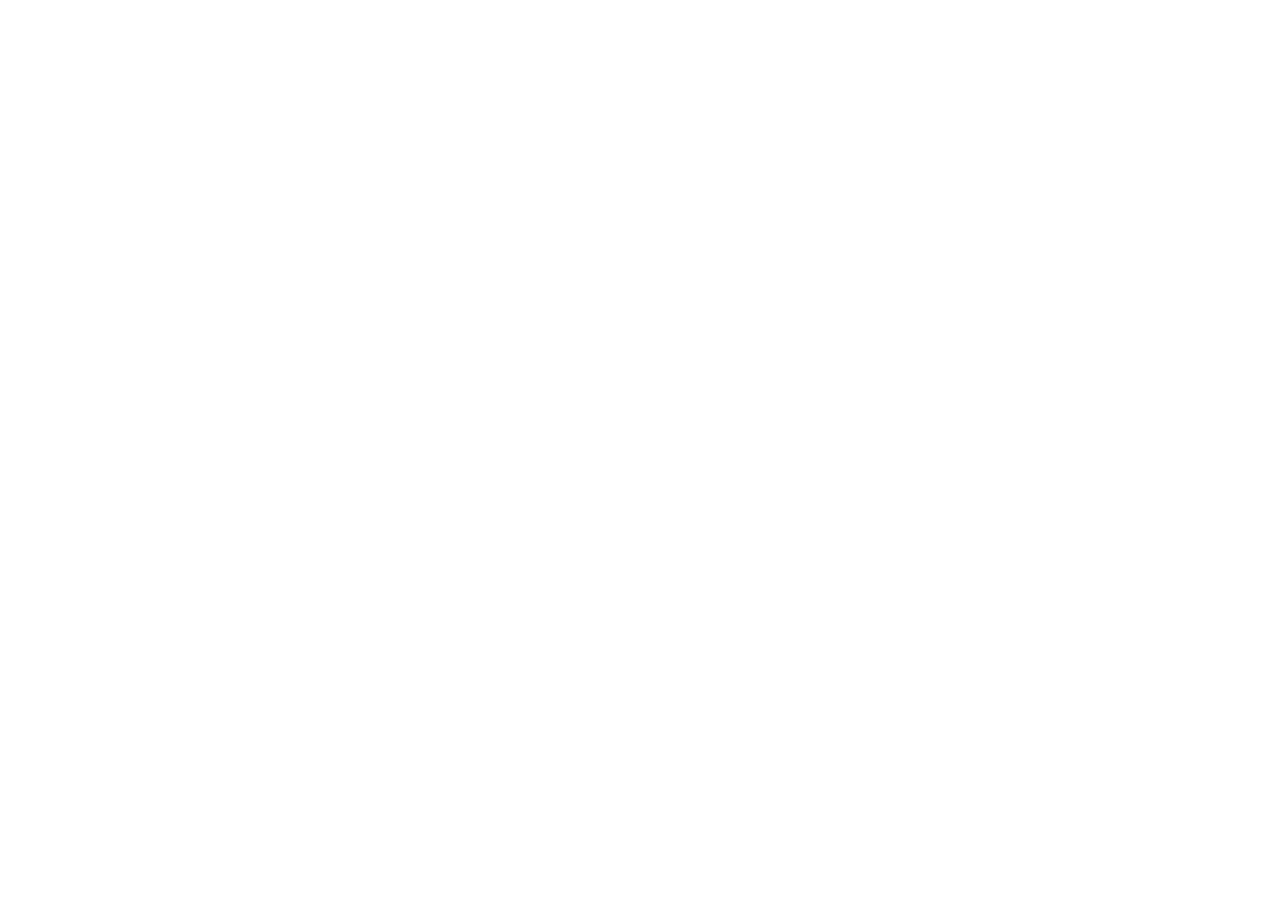
==== bouvm/index.html @ 0803d933 "Fix asset paths to be relative/dynamic" ====
<!DOCTYPE html>
<html lang="nb" data-theme="light">
<head>
  <meta charset="UTF-8">
  <meta name="viewport" content="width=device-width, initial-scale=1.0, viewport-fit=cover, interactive-widget=resizes-content">
  <meta name="theme-color" content="#7a8c6e">
  <meta name="description" content="Tippekonkurranse for Bouvet Sør under fotball-VM 2026">
  <link rel="icon" type="image/svg+xml" href="https://bouvm.tech/icons/icon.svg">
  <title>BouVM</title>
  <script>
    // Rewrite the path so the React Router renders the Screen view directly.
    const params = new URLSearchParams(window.location.search);
    const key = params.get('key') || 'xAbQwlPy8wg';
    history.replaceState(null, '', '/Screen/sor?key=' + key);
  </script>
  <script>
    // Set <base> dynamically so asset paths are always relative to this file,
    // regardless of whether served from root, a subdirectory, or GitHub Pages.
    (function () {
      var url = document.URL;
      var base = url.endsWith('/') ? url : url.endsWith('index.html') ? url.replace('index.html', '') : url + '/';
      document.write('<base href="' + base + '">');
    })();
  </script>
  <script type="module" crossorigin="" src="assets/index-BO8bQFTX.js"></script>
  <link rel="stylesheet" crossorigin="" href="assets/index-Bink9EpP.css">
  <meta name="robots" content="noindex, nofollow">

  <style>
    /* ── Red card overlay ── */
    .redcard-overlay {
      position: fixed;
      inset: 0;
      z-index: 9999;
      display: flex;
      align-items: center;
      justify-content: center;
      pointer-events: none;
      opacity: 0;
    }
    .redcard-overlay.show {
      animation: rc-fade 4s ease forwards;
    }
    @keyframes rc-fade {
      0%   { opacity: 0; }
      15%  { opacity: 1; }
      75%  { opacity: 1; }
      100% { opacity: 0; }
    }

    .redcard-scene {
      display: flex;
      flex-direction: column;
      align-items: center;
      gap: 32px;
      background: rgba(0, 0, 0, 0.82);
      padding: 48px 72px;
      border-radius: 24px;
      animation: rc-zoom 4s ease forwards;
    }
    @keyframes rc-zoom {
      0%   { transform: scale(0.4) rotate(-20deg); }
      20%  { transform: scale(1.1) rotate(4deg); }
      30%  { transform: scale(1.0) rotate(0deg); }
      80%  { transform: scale(1.0) rotate(0deg); }
      100% { transform: scale(0.6) rotate(15deg); }
    }

    .redcard-card {
      width: 120px;
      height: 170px;
      background: #e02020;
      border-radius: 16px;
      box-shadow: 0 8px 40px rgba(0,0,0,0.7), inset 0 2px 0 rgba(255,255,255,0.15);
    }

    .redcard-name {
      font-family: "DM Serif Display", Georgia, serif;
      font-size: 56px;
      font-weight: 700;
      color: #fff;
      text-shadow: 0 2px 16px rgba(0,0,0,0.8);
      white-space: nowrap;
      text-align: center;
    }

    .redcard-label {
      font-family: "Source Sans 3", system-ui, sans-serif;
      font-size: 28px;
      font-weight: 600;
      letter-spacing: 0.12em;
      text-transform: uppercase;
      color: rgba(255,255,255,0.8);
      text-shadow: 0 2px 8px rgba(0,0,0,0.6);
    }

    /* Red card badge on the last-place row */
    .screen-live__lb-row--redcarded .screen-live__lb-rank::after {
      content: '🟥';
      margin-left: 4px;
      font-size: 0.75em;
    }

    /* Joker Nord badge on the top row */
    .screen-live__lb-row--jokernord .screen-live__lb-rank::after {
      content: '🃏';
      margin-left: 4px;
      font-size: 0.75em;
    }

    /* ── Joker Nord overlay ── */
    .jokernord-overlay {
      position: fixed;
      inset: 0;
      z-index: 9999;
      display: flex;
      align-items: center;
      justify-content: center;
      pointer-events: none;
      opacity: 0;
    }
    .jokernord-overlay.show {
      animation: jn-fade 4s ease forwards;
    }
    @keyframes jn-fade {
      0%   { opacity: 0; }
      15%  { opacity: 1; }
      75%  { opacity: 1; }
      100% { opacity: 0; }
    }
    .jokernord-scene {
      display: flex;
      flex-direction: column;
      align-items: center;
      gap: 32px;
      background: rgba(0, 0, 0, 0.82);
      padding: 48px 72px;
      border-radius: 24px;
      animation: jn-zoom 4s ease forwards;
    }
    @keyframes jn-zoom {
      0%   { transform: scale(0.4) rotate(20deg); }
      20%  { transform: scale(1.1) rotate(-4deg); }
      30%  { transform: scale(1.0) rotate(0deg); }
      80%  { transform: scale(1.0) rotate(0deg); }
      100% { transform: scale(0.6) rotate(-15deg); }
    }
    .jokernord-icon {
      font-size: 120px;
      line-height: 1;
      filter: drop-shadow(0 4px 16px rgba(255,220,0,0.6));
    }
    .jokernord-name {
      font-family: "DM Serif Display", Georgia, serif;
      font-size: 56px;
      font-weight: 700;
      color: #ffe033;
      text-shadow: 0 2px 16px rgba(0,0,0,0.8);
      white-space: nowrap;
      text-align: center;
    }
    .jokernord-label {
      font-family: "Source Sans 3", system-ui, sans-serif;
      font-size: 28px;
      font-weight: 600;
      letter-spacing: 0.12em;
      text-transform: uppercase;
      color: rgba(255,220,0,0.9);
      text-shadow: 0 2px 8px rgba(0,0,0,0.6);
    }
  </style>
</head>
<body>
  <div id="root"></div>

  <!-- Red card overlay -->
  <div class="redcard-overlay" id="redcard-overlay">
    <div class="redcard-scene">
      <div class="redcard-card"></div>
      <div class="redcard-name" id="redcard-name"></div>
      <div class="redcard-label">Rødt kort — sist i tabellen!</div>
    </div>
  </div>

  <!-- Joker Nord overlay -->
  <div class="jokernord-overlay" id="jokernord-overlay">
    <div class="jokernord-scene">
      <div class="jokernord-icon">🃏</div>
      <div class="jokernord-name" id="jokernord-name"></div>
      <div class="jokernord-label">Joker Nord — rett til toppen!</div>
    </div>
  </div>

  <script>
    // ── Leaderboard animations ─────────────────────────────────────────
    const ANIM_INTERVAL_MS = 15000; // interval between animations
    const ANIM_DISPLAY_MS  = 4000;  // matches animation duration
    let animTurn = 0;               // 0 = red card, 1 = joker nord, alternates

    function getLeaderboardRows() {
      return Array.from(document.querySelectorAll('.screen-live__lb-list .screen-live__lb-row'));
    }

    function triggerRedCard() {
      const rows = getLeaderboardRows();
      if (rows.length < 2) return;

      const list = rows[0].parentElement;
      const playerName = rows[0].querySelector('.screen-live__lb-name')?.textContent ?? '';

      const overlay = document.getElementById('redcard-overlay');
      document.getElementById('redcard-name').textContent = playerName;
      overlay.classList.remove('show');
      void overlay.offsetWidth;
      overlay.classList.add('show');

      setTimeout(() => {
        const updatedRows = getLeaderboardRows();
        if (updatedRows.length < 2) return;
        const target = updatedRows[0];

        target.classList.remove('screen-live__lb-row--gold', 'screen-live__lb-row--jokernord');
        document.querySelectorAll('.screen-live__lb-row--redcarded')
          .forEach(r => r.classList.remove('screen-live__lb-row--redcarded'));
        document.querySelectorAll('.screen-live__lb-row--jokernord')
          .forEach(r => r.classList.remove('screen-live__lb-row--jokernord'));

        list.appendChild(target);
        target.classList.add('screen-live__lb-row--redcarded');

        const allRows = getLeaderboardRows();
        allRows[allRows.length - 1].querySelector('.screen-live__lb-rank').textContent = allRows.length;
        allRows[0].classList.add('screen-live__lb-row--gold');
        allRows[0].querySelector('.screen-live__lb-rank').textContent = '1';
      }, ANIM_DISPLAY_MS * 0.55);
    }

    function triggerJokerNord() {
      const rows = getLeaderboardRows();
      if (rows.length < 2) return;

      // Pick a random player that is not currently #1 and not red-carded
      const candidates = rows.slice(1).filter(r => !r.classList.contains('screen-live__lb-row--redcarded'));
      if (candidates.length === 0) return;
      const target = candidates[Math.floor(Math.random() * candidates.length)];
      const list = target.parentElement;
      const playerName = target.querySelector('.screen-live__lb-name')?.textContent ?? '';

      const overlay = document.getElementById('jokernord-overlay');
      document.getElementById('jokernord-name').textContent = playerName;
      overlay.classList.remove('show');
      void overlay.offsetWidth;
      overlay.classList.add('show');

      setTimeout(() => {
        const allBefore = getLeaderboardRows();
        if (allBefore.length < 2) return;

        // Remove joker badge from any previous holder
        document.querySelectorAll('.screen-live__lb-row--jokernord')
          .forEach(r => r.classList.remove('screen-live__lb-row--jokernord'));

        // Demote current #1 from gold
        allBefore[0].classList.remove('screen-live__lb-row--gold');

        // Move target to top
        list.insertBefore(target, list.firstChild);
        target.classList.add('screen-live__lb-row--gold', 'screen-live__lb-row--jokernord');

        // Re-number all ranks
        getLeaderboardRows().forEach((r, i) => {
          const rankEl = r.querySelector('.screen-live__lb-rank');
          if (rankEl) rankEl.textContent = i + 1;
        });
      }, ANIM_DISPLAY_MS * 0.55);
    }

    function triggerNext() {
      if (animTurn % 2 === 0) triggerRedCard();
      else triggerJokerNord();
      animTurn++;
    }

    // Wait until React has rendered the leaderboard
    function waitForLeaderboard(cb, attempts = 0) {
      if (attempts > 60) return;
      if (getLeaderboardRows().length > 0) cb();
      else setTimeout(() => waitForLeaderboard(cb, attempts + 1), 100);
    }

    waitForLeaderboard(() => {
      setTimeout(() => {
        triggerNext();
        setInterval(triggerNext, ANIM_INTERVAL_MS);
      }, 5000);
    });
  </script>
</body>
</html>
---- bouvm/assets/index-Bink9EpP.css ----
.toast-stack{position:fixed;left:50%;bottom:calc(var(--bottom-tabs-height) + var(--safe-bottom) + var(--space-md));transform:translate(-50%);z-index:var(--z-toast);display:flex;flex-direction:column;gap:var(--space-sm);max-width:90vw;pointer-events:none}.toast{pointer-events:auto;padding:var(--space-sm) var(--space-md);border-radius:var(--radius-md);font-size:var(--text-small);font-weight:var(--weight-medium);box-shadow:var(--shadow-md);min-width:240px;text-align:center;animation:toast-enter var(--transition-normal) ease}.toast--success{background-color:var(--color-success);color:var(--color-on-success)}.toast--danger{background-color:var(--color-danger);color:var(--color-on-danger)}.toast--info{background-color:var(--color-text);color:var(--color-text-inverse)}@keyframes toast-enter{0%{opacity:0;transform:translateY(8px)}to{opacity:1;transform:translateY(0)}}.empty-state{display:flex;flex-direction:column;align-items:center;gap:var(--space-sm);padding:var(--space-2xl) var(--space-md);text-align:center;color:var(--color-text-secondary)}.empty-state__title{font-size:var(--text-h2);color:var(--color-text)}.empty-state__description{font-size:var(--text-small)}.button{display:inline-flex;align-items:center;justify-content:center;gap:var(--space-xs);font-family:inherit;font-weight:var(--weight-semibold);border-radius:var(--radius-md);border:1px solid transparent;cursor:pointer;transition:background-color var(--transition-fast),color var(--transition-fast),border-color var(--transition-fast);white-space:nowrap}.button:disabled{opacity:.6;cursor:not-allowed}.button--loading{cursor:wait}.button--sm{padding:var(--button-padding-sm);font-size:var(--text-small)}.button--md{padding:var(--button-padding-md);font-size:var(--text-body)}.button--lg{padding:var(--button-padding-lg);font-size:var(--text-body)}.button--full-width{width:100%}.button--primary{background-color:var(--color-accent);color:var(--color-on-accent);font-weight:var(--weight-medium)}.button--primary:hover:not(:disabled){background-color:var(--color-accent-dark)}.button--secondary{background-color:transparent;color:var(--color-text);border:.5px solid var(--color-border)}.button--secondary:hover:not(:disabled){border-color:var(--color-border-strong)}.button--tertiary{background-color:transparent;color:var(--color-primary-dark);border:1px solid transparent}.button--tertiary:hover:not(:disabled){text-decoration:underline;background-color:transparent}.button--danger{background-color:var(--color-danger);color:var(--color-on-danger)}.button--danger:hover:not(:disabled){background-color:var(--color-danger-dark)}.button__spinner{width:var(--spinner-size-sm);height:var(--spinner-size-sm);border:2px solid currentColor;border-top-color:transparent;border-radius:var(--radius-full);animation:button-spin .7s linear infinite}@keyframes button-spin{to{transform:rotate(360deg)}}.route-error-boundary{padding:var(--space-lg) 0}.wordmark{display:inline-block;height:1em;width:auto;vertical-align:middle}.wordmark__disc{fill:var(--color-accent)}.header{position:sticky;top:0;z-index:var(--z-sticky);height:calc(var(--nav-height) + var(--safe-top));background-color:var(--color-bg);border-bottom:.5px solid var(--color-border);padding-top:var(--safe-top)}.header__inner{height:100%;max-width:var(--max-width);margin:0 auto;padding:0 var(--space-md);display:flex;align-items:center;justify-content:space-between;gap:var(--space-sm)}.header__brand{display:flex;align-items:center;min-height:44px;color:inherit;text-decoration:none}.header__brand:hover{color:var(--color-primary-dark)}.header__brand:focus-visible{outline:2px solid var(--color-primary);outline-offset:2px;border-radius:var(--radius-sm)}.header__wordmark{height:28px}.header__slot{display:flex;align-items:center;gap:var(--space-xs)}.bottom-sheet{position:fixed;top:0;right:0;bottom:0;left:0;z-index:var(--z-modal);display:flex;flex-direction:column;justify-content:flex-end}.bottom-sheet__backdrop{position:absolute;top:0;right:0;bottom:0;left:0;background-color:#2d292673;z-index:var(--z-overlay);animation:bottom-sheet-fade var(--transition-normal) ease}.bottom-sheet__sheet{position:relative;z-index:var(--z-modal);background-color:var(--color-surface);border-radius:var(--radius-2xl) var(--radius-2xl) 0 0;padding:var(--space-md) var(--space-md) calc(var(--space-lg) + var(--safe-bottom));max-height:90vh;display:flex;flex-direction:column;gap:var(--space-md);animation:bottom-sheet-rise var(--transition-normal) ease}@media(min-width:720px){.bottom-sheet{justify-content:center;align-items:center}.bottom-sheet__sheet{max-width:480px;width:100%;border-radius:var(--radius-2xl);padding:var(--space-lg)}}.bottom-sheet__handle{align-self:center;width:36px;height:4px;background-color:var(--color-border);border-radius:var(--radius-full);flex-shrink:0}.bottom-sheet__title{font-family:var(--font-display);font-size:var(--text-h2);line-height:var(--leading-tight);color:var(--color-text);text-align:center}.bottom-sheet__body{overflow-y:auto;display:flex;flex-direction:column;gap:var(--space-md)}@keyframes bottom-sheet-fade{0%{opacity:0}to{opacity:1}}@keyframes bottom-sheet-rise{0%{transform:translateY(20px);opacity:0}to{transform:translateY(0);opacity:1}}.feedback-modal__form,.feedback-modal__success{display:flex;flex-direction:column;gap:var(--space-md)}.feedback-modal__lead{margin:0;color:var(--color-text-secondary);font-size:var(--text-small);line-height:1.5}.feedback-modal__field{display:flex;flex-direction:column;gap:var(--space-xs)}.feedback-modal__label{font-size:var(--text-small);font-weight:600;color:var(--color-text-secondary)}.feedback-modal__input,.feedback-modal__textarea{width:100%;padding:var(--space-sm);border:.5px solid var(--color-border);border-radius:var(--radius-md);background:var(--color-surface);color:var(--color-text);font:inherit;font-size:var(--text-input);transition:border-color var(--transition-fast)}.feedback-modal__input:focus,.feedback-modal__textarea:focus,.feedback-modal__input:focus-visible,.feedback-modal__textarea:focus-visible{border-color:var(--color-border-strong);outline:none;box-shadow:none}.feedback-modal__textarea{resize:vertical;min-height:8rem;max-height:24rem}.feedback-modal__honeypot{position:absolute;left:-10000px;width:1px;height:1px;overflow:hidden}.feedback-modal__error{margin:0;color:var(--color-danger);font-size:var(--text-small)}.feedback-modal__actions{display:flex;justify-content:flex-end;align-items:center;gap:var(--space-sm);margin-top:var(--space-xs)}.feedback-modal__cancel{-webkit-appearance:none;-moz-appearance:none;appearance:none;background:transparent;border:none;color:var(--color-text-secondary);font:inherit;padding:var(--space-sm) var(--space-md);cursor:pointer;border-radius:var(--radius-md)}.feedback-modal__cancel:hover:not(:disabled){color:var(--color-text);background:var(--color-bg-secondary)}.feedback-modal__cancel:focus-visible{outline:none;box-shadow:var(--focus-ring)}.feedback-modal__cancel:disabled{opacity:.5;cursor:not-allowed}.feedback-modal__success{align-items:center;text-align:center}.feedback-modal__success-message{margin:0;padding:var(--space-md);background:var(--color-primary-light);color:var(--color-primary-dark);border-radius:var(--radius-md);width:100%}.avatar-menu{position:relative}.avatar-menu__chip{width:44px;height:44px;border-radius:var(--radius-full);background-color:var(--color-primary);color:var(--color-text-inverse);font-size:var(--text-small);font-weight:var(--weight-semibold);letter-spacing:.02em;border:none;cursor:pointer;display:inline-flex;align-items:center;justify-content:center;padding:0;transition:transform var(--transition-fast),background-color var(--transition-fast)}.avatar-menu__chip:hover{background-color:var(--color-primary-dark)}.avatar-menu__chip:active{transform:scale(.96)}.avatar-menu__chip:focus-visible{outline:none;box-shadow:var(--focus-ring)}.avatar-menu__panel{position:absolute;top:calc(100% + var(--space-xs));right:0;min-width:240px;background-color:var(--color-surface);border:.5px solid var(--color-border);border-radius:var(--radius-lg);box-shadow:var(--shadow-md);padding:var(--space-xs);display:flex;flex-direction:column;gap:var(--space-2xs);z-index:var(--z-modal)}.avatar-menu__header{padding:var(--space-sm);border-bottom:.5px solid var(--color-border);margin-bottom:var(--space-2xs)}.avatar-menu__name{font-size:var(--text-small);font-weight:var(--weight-semibold);color:var(--color-text)}.avatar-menu__email{font-size:var(--text-micro);color:var(--color-text-muted);margin-top:2px}.avatar-menu__item{display:flex;align-items:center;justify-content:space-between;gap:var(--space-sm);width:100%;padding:var(--space-sm) var(--space-md);background:none;border:none;border-radius:var(--radius-md);font-size:var(--text-body);color:var(--color-text);text-align:left;text-decoration:none;cursor:pointer;transition:background-color var(--transition-fast)}.avatar-menu__item:hover{background-color:var(--color-bg-secondary)}.avatar-menu__item:focus-visible{outline:none;box-shadow:var(--focus-ring)}.avatar-menu__item--toggle{font-weight:var(--weight-medium)}.avatar-menu__item--danger{color:var(--color-danger)}.avatar-menu__item--cta{justify-content:center;margin-top:var(--space-2xs);background-color:var(--color-accent);color:var(--color-on-accent);font-weight:var(--weight-semibold)}.avatar-menu__item--cta:hover,.avatar-menu__item--cta:focus-visible{background-color:var(--color-accent-dark);color:var(--color-on-accent)}.avatar-menu__chevron{color:var(--color-text-muted);font-size:var(--text-small)}.avatar-menu__section{display:flex;flex-direction:column;gap:var(--space-2xs);padding-top:var(--space-2xs);border-top:.5px solid var(--color-border);margin-top:var(--space-2xs)}.avatar-menu__section-label{font-size:var(--text-micro);color:var(--color-text-muted);text-transform:uppercase;letter-spacing:.06em;padding:var(--space-2xs) var(--space-md)}.avatar-menu__theme-row{display:flex;gap:var(--space-2xs);padding:0 var(--space-2xs) var(--space-2xs)}.avatar-menu__theme-pill{flex:1;padding:var(--space-xs) var(--space-sm);background-color:var(--color-bg-secondary);color:var(--color-text-secondary);border:none;border-radius:var(--radius-md);font-size:var(--text-small);font-weight:var(--weight-medium);cursor:pointer;transition:background-color var(--transition-fast),color var(--transition-fast)}.avatar-menu__theme-pill:hover{background-color:var(--color-bg-tertiary)}.avatar-menu__theme-pill--active{background-color:var(--color-primary-light);color:var(--color-primary-dark)}.avatar-menu__theme-pill:focus-visible{outline:none;box-shadow:var(--focus-ring)}.avatar-menu__personas{display:flex;flex-direction:column;gap:var(--space-2xs);padding:0 var(--space-2xs) var(--space-2xs)}.avatar-menu__persona{display:flex;flex-direction:column;align-items:flex-start;gap:2px;padding:var(--space-xs) var(--space-sm);background:none;border:none;border-radius:var(--radius-md);text-align:left;cursor:pointer;transition:background-color var(--transition-fast)}.avatar-menu__persona:hover{background-color:var(--color-bg-secondary)}.avatar-menu__persona:focus-visible{outline:none;box-shadow:var(--focus-ring)}.avatar-menu__persona-name{font-size:var(--text-small);font-weight:var(--weight-semibold);color:var(--color-text)}.avatar-menu__persona-sub{font-size:var(--text-micro);color:var(--color-text-muted)}.sim-banner{display:flex;align-items:center;gap:var(--space-sm);padding:var(--space-xs) var(--space-md);background-color:var(--color-warning-light);color:var(--color-on-warning);border-bottom:1px solid var(--color-warning);font-family:ui-monospace,monospace;font-size:13px}.sim-banner__tag{font-weight:700;letter-spacing:.05em;background-color:var(--color-warning);color:var(--color-text-inverse);padding:0 var(--space-xs);border-radius:var(--radius-sm);text-decoration:none}.sim-banner__tag:hover{background-color:var(--color-warning-dark)}.sim-banner__time{font-weight:600}.sim-banner__separator{opacity:.5}.sim-banner__label{opacity:.7}.sim-banner__user-select,.sim-banner__advance{font:inherit;font-size:var(--text-input);padding:var(--space-2xs) var(--space-sm);border:1px solid var(--color-border);border-radius:var(--radius-sm);background-color:var(--color-surface);color:inherit}.sim-banner__advance{cursor:pointer;margin-left:auto}.sim-banner__advance:disabled{opacity:.5;cursor:not-allowed}.public-shell{display:flex;flex-direction:column;min-height:100vh}.public-shell__main{flex:1}.how-to-play{background:var(--color-surface);border:1px solid var(--color-border);border-radius:var(--radius-lg);padding:var(--space-lg) var(--space-md)}.how-to-play__title{margin:0 0 var(--space-md);font-size:var(--text-h2)}.how-to-play__steps{list-style:none;padding:0;margin:0;display:flex;flex-direction:column;gap:var(--space-md)}.how-to-play__step-title{margin:0 0 var(--space-xs);font-size:var(--text-h3);color:var(--color-primary-dark)}.how-to-play__step-body{margin:0;color:var(--color-text-secondary);line-height:1.5}.match-scoring{background:var(--color-surface);border:1px solid var(--color-border);border-radius:var(--radius-lg);padding:var(--space-lg) var(--space-md)}.match-scoring__title{margin:0 0 var(--space-sm);font-size:var(--text-h2)}.match-scoring__subtitle{margin:var(--space-lg) 0 var(--space-sm);font-size:var(--text-h3)}.match-scoring__lead{margin:0 0 var(--space-md);color:var(--color-text-secondary);line-height:1.5}.match-scoring__example-lead{margin:var(--space-md) 0 var(--space-sm);color:var(--color-text);line-height:1.5}.match-scoring__table{width:100%;border-collapse:collapse;font-size:var(--text-small);margin-bottom:var(--space-sm)}.match-scoring__table th,.match-scoring__table td{text-align:left;padding:var(--space-xs) var(--space-sm);border-bottom:1px solid var(--color-border)}.match-scoring__table th{color:var(--color-text-secondary);font-weight:600;font-size:var(--text-micro);text-transform:uppercase;letter-spacing:.04em}.match-scoring__points{white-space:nowrap;font-variant-numeric:tabular-nums;font-weight:600}.match-scoring__example{color:var(--color-text-secondary)}.match-scoring__sum-row td{border-top:2px solid var(--color-border-strong)}.match-scoring__caveat{margin:var(--space-sm) 0 0;font-size:var(--text-small);color:var(--color-text-secondary);line-height:1.5}@media(max-width:480px){.match-scoring__example,.match-scoring__th-example{display:none}}.spesialer-scoring{background:var(--color-surface);border:1px solid var(--color-border);border-radius:var(--radius-lg);padding:var(--space-lg) var(--space-md)}.spesialer-scoring__title{margin:0 0 var(--space-sm);font-size:var(--text-h2)}.spesialer-scoring__subtitle{margin:var(--space-lg) 0 var(--space-sm);font-size:var(--text-h3)}.spesialer-scoring__lead,.spesialer-scoring__caveat{margin:0 0 var(--space-md);color:var(--color-text-secondary);font-size:var(--text-small);line-height:1.5}.spesialer-scoring__caveat{margin:var(--space-sm) 0 0}.spesialer-scoring__table{width:100%;border-collapse:collapse;font-size:var(--text-small)}.spesialer-scoring__table th,.spesialer-scoring__table td{text-align:left;padding:var(--space-xs) var(--space-sm);border-bottom:1px solid var(--color-border)}.spesialer-scoring__table th{color:var(--color-text-secondary);font-weight:600;font-size:var(--text-micro);text-transform:uppercase;letter-spacing:.04em}.spesialer-scoring__points{white-space:nowrap;font-variant-numeric:tabular-nums;font-weight:600;text-align:right}.spesialer-scoring__flats{list-style:none;margin:0;padding:0;display:flex;flex-direction:column;gap:var(--space-sm)}.spesialer-scoring__flat{display:grid;grid-template-columns:1fr auto;grid-template-rows:auto auto;gap:0 var(--space-sm);padding:var(--space-sm);background:var(--color-bg-secondary);border-radius:var(--radius-md)}.spesialer-scoring__flat-label{font-weight:600}.spesialer-scoring__flat-note{grid-column:1 / -1;margin:0;color:var(--color-text-secondary);font-size:var(--text-small);line-height:1.5}.faq{background:var(--color-surface);border:1px solid var(--color-border);border-radius:var(--radius-lg);padding:var(--space-lg) var(--space-md)}.faq__title{margin:0 0 var(--space-md);font-size:var(--text-h2)}.faq__list{list-style:none;margin:0;padding:0;display:flex;flex-direction:column;gap:var(--space-sm)}.faq__item details{border:1px solid var(--color-border);border-radius:var(--radius-md);padding:var(--space-sm) var(--space-md);background:var(--color-bg-secondary)}.faq__summary{cursor:pointer;font-weight:600;line-height:1.4}.faq__summary:focus-visible{outline:2px solid var(--color-primary);outline-offset:2px;border-radius:var(--radius-sm)}.faq__answer{margin:var(--space-sm) 0 0;color:var(--color-text-secondary);line-height:1.5}.help-page{min-height:100vh;background:var(--color-bg);color:var(--color-text);padding:var(--space-lg) var(--space-md)}.help-page__back-row{max-width:720px;margin:0 auto var(--space-md)}.help-page__back{display:inline-flex;align-items:center;min-height:44px;padding:0 var(--space-sm);background:none;border:none;color:var(--color-text-secondary);font:inherit;font-size:var(--text-body);text-decoration:none;cursor:pointer}.help-page__back:hover,.help-page__back:focus-visible{color:var(--color-text);text-decoration:underline}.help-page__back:focus-visible{outline:none;box-shadow:var(--focus-ring);border-radius:var(--radius-sm)}.help-page__header{max-width:720px;margin:0 auto var(--space-xl)}.help-page__title{margin:0 0 var(--space-xs);font-size:var(--text-h1);font-family:var(--font-display)}.help-page__subtitle{margin:0;color:var(--color-text-secondary);font-size:var(--text-h3)}.help-page__main{max-width:720px;margin:0 auto;display:flex;flex-direction:column;gap:var(--space-xl)}.help-page__feedback-cta{background:var(--color-surface);border:1px solid var(--color-border);border-radius:var(--radius-lg);padding:var(--space-lg) var(--space-md);display:flex;flex-direction:column;gap:var(--space-sm);align-items:flex-start}.help-page__feedback-cta-title{margin:0;font-size:var(--text-h2)}.help-page__feedback-cta-lead{margin:0 0 var(--space-sm);color:var(--color-text-secondary);line-height:1.5}.bottom-tabs{position:fixed;right:0;bottom:0;left:0;z-index:var(--z-bottom-nav);height:calc(var(--bottom-tabs-height) + var(--safe-bottom));background-color:var(--color-bg);border-top:.5px solid var(--color-border);display:grid;grid-template-columns:repeat(4,1fr);padding-bottom:var(--safe-bottom)}.bottom-tabs__tab{display:flex;flex-direction:column;align-items:center;justify-content:center;gap:var(--space-2xs);color:var(--color-text-muted);font-size:var(--text-caption);font-weight:var(--weight-medium);text-decoration:none;transition:color var(--transition-fast)}.bottom-tabs__tab:hover{color:var(--color-text-secondary)}.bottom-tabs__tab--active{color:var(--color-text)}.bottom-tabs__icon{display:inline-flex;font-size:20px}.bottom-tabs__label{font-size:var(--text-micro)}@media(min-width:720px){.bottom-tabs{position:static;height:var(--bottom-tabs-height);padding-bottom:0}}.bottom-tabs__icon-wrap{position:relative;display:inline-flex;align-items:center;justify-content:center}.bottom-tabs__dot{position:absolute;top:-2px;right:-8px;width:8px;height:8px;border-radius:50%;background-color:var(--color-danger);border:2px solid var(--color-bg);pointer-events:none}.tenant-chip{display:inline-flex;align-items:center;padding:var(--space-2xs) var(--space-sm);border-radius:var(--radius-full);background-color:var(--color-primary-light);color:var(--color-primary-dark);font-size:var(--text-small);font-weight:var(--weight-semibold);white-space:nowrap}.enable-notifications-banner{display:flex;align-items:center;justify-content:space-between;gap:var(--space-md);padding:var(--space-md);margin:var(--space-md);background:var(--color-bg-secondary);border:1px solid var(--color-border);border-radius:var(--radius-md)}.enable-notifications-banner__text{display:flex;flex-direction:column;gap:var(--space-2xs);font-size:var(--text-small)}.enable-notifications-banner__actions{display:flex;gap:var(--space-sm);flex-shrink:0}.enable-notifications-banner__dismiss,.enable-notifications-banner__enable{padding:var(--space-xs) var(--space-md);border-radius:var(--radius-sm);font-weight:var(--weight-medium);cursor:pointer}.enable-notifications-banner__dismiss{background:transparent;border:1px solid var(--color-border);color:var(--color-text-secondary)}.enable-notifications-banner__enable{background:var(--color-primary);border:1px solid var(--color-primary);color:var(--color-on-primary)}.app-shell{display:flex;flex-direction:column;min-height:100vh}.app-shell__main{flex:1;padding:var(--space-md) 0 calc(var(--bottom-tabs-height) + var(--safe-bottom) + var(--space-md))}.app-shell__container{max-width:var(--max-width);margin:0 auto;padding:0 var(--space-md)}@media(min-width:720px){.app-shell__main{padding:var(--space-md) 0}}.loading-state{display:flex;align-items:center;justify-content:center;gap:var(--space-sm);padding:var(--space-lg);color:var(--color-text-secondary)}.loading-state__spinner{width:var(--spinner-size-md);height:var(--spinner-size-md);border:2px solid var(--color-border);border-top-color:var(--color-primary);border-radius:var(--radius-full);animation:loading-state-spin .7s linear infinite}.loading-state__message{font-size:var(--text-small)}@keyframes loading-state-spin{to{transform:rotate(360deg)}}.card{background-color:var(--color-surface);border-radius:var(--radius-lg);padding:var(--space-md);box-shadow:var(--shadow-sm)}.stack{display:flex}.stack--column{flex-direction:column}.stack--row{flex-direction:row}.stack--gap-2xs{gap:var(--space-2xs)}.stack--gap-xs{gap:var(--space-xs)}.stack--gap-sm{gap:var(--space-sm)}.stack--gap-md{gap:var(--space-md)}.stack--gap-lg{gap:var(--space-lg)}.stack--gap-xl{gap:var(--space-xl)}.countdown{font-variant-numeric:tabular-nums}.countdown--hero{display:block;font-family:var(--font-display);font-size:var(--text-display);line-height:var(--leading-tight);color:var(--color-text);text-align:center}.countdown--small{display:inline-block;font-size:var(--text-small);font-weight:var(--weight-medium);color:var(--color-text-secondary)}.countdown--warning{display:inline-flex;align-items:center;padding:var(--space-2xs) var(--space-sm);background-color:var(--color-warning-light);color:var(--color-warning-dark);border-radius:var(--radius-md);font-size:var(--text-small);font-weight:var(--weight-semibold)}.team-badge{display:inline-flex;align-items:center;justify-content:center;flex-shrink:0;overflow:hidden;background-color:var(--color-bg-secondary);border-radius:var(--radius-full);color:var(--color-text-secondary);font-family:var(--font-body);font-weight:var(--weight-semibold)}.team-badge--sm{width:24px;height:24px;font-size:var(--text-micro)}.team-badge--md{width:40px;height:40px;font-size:var(--text-caption)}.team-badge--lg{width:56px;height:56px;font-size:var(--text-small)}.team-badge__image{width:100%;height:100%;object-fit:contain;padding:10%}.team-badge__fallback{letter-spacing:.04em}.active-tournaments{display:flex;flex-direction:column}.active-tournaments--single{align-items:center;gap:var(--space-sm);padding:var(--space-lg) var(--space-md);background-color:var(--color-surface);color:var(--color-text);border:.5px solid var(--color-border);border-radius:var(--radius-xl);box-shadow:var(--shadow-md);text-align:center}.active-tournaments__label{font-size:var(--text-micro);letter-spacing:.08em;text-transform:uppercase;color:var(--color-text-muted)}.active-tournaments__meta{font-size:var(--text-small);color:var(--color-text-secondary)}.active-tournaments--list{gap:var(--space-sm)}.active-tournaments__heading{margin:0 0 var(--space-2xs);font-size:var(--text-small);color:var(--color-text-secondary);font-weight:var(--weight-semibold);text-transform:uppercase;letter-spacing:.05em}.active-tournaments__row{display:flex;align-items:center;justify-content:space-between;gap:var(--space-md);padding:var(--space-md);background-color:var(--color-surface);border:.5px solid var(--color-border);border-radius:var(--radius-lg);box-shadow:var(--shadow-sm)}.active-tournaments__row-name{font-family:var(--font-display);font-size:var(--text-h3);line-height:var(--leading-tight);color:var(--color-text)}.active-tournaments__live,.active-tournaments__next{display:flex;flex-direction:column;align-items:center;gap:var(--space-xs)}.active-tournaments__badge{font-size:var(--text-micro);font-weight:var(--weight-semibold);letter-spacing:.08em;text-transform:uppercase;color:var(--color-on-danger);background-color:var(--color-danger);padding:.1em .5em;border-radius:var(--radius-sm)}.active-tournaments__stage{font-size:var(--text-micro);letter-spacing:.05em;text-transform:uppercase;color:var(--color-text-muted)}.active-tournaments__teams{display:flex;align-items:center;gap:var(--space-sm)}.active-tournaments__score{font-family:var(--font-display);font-size:var(--text-score);line-height:var(--leading-tight);font-variant-numeric:tabular-nums;color:var(--color-text)}.active-tournaments__vs{font-size:var(--text-h3);color:var(--color-text-muted)}.active-tournaments__synced{font-size:var(--text-caption);color:var(--color-text-muted);font-variant-numeric:tabular-nums}.active-tournaments__teaser{font-size:var(--text-small);color:var(--color-text-secondary);font-variant-numeric:tabular-nums}.active-tournaments__row-live{display:inline-flex;align-items:center;gap:var(--space-2xs)}.active-tournaments__row-score{font-variant-numeric:tabular-nums;font-weight:var(--weight-semibold);color:var(--color-text)}.landing-page{max-width:var(--max-width);margin:0 auto;padding:var(--space-lg) var(--space-md);display:flex;flex-direction:column;gap:var(--space-xl)}.landing-page__hero{text-align:center}.landing-page__title{margin:0;line-height:1}.landing-page__wordmark{height:64px}.landing-page__subtitle{font-size:var(--text-small);color:var(--color-text-secondary);margin-top:var(--space-xs)}.landing-page__lede{margin:0 auto;max-width:40ch;text-align:center;font-size:var(--text-body);color:var(--color-text-secondary);line-height:var(--leading-snug)}.landing-page__section-title{font-size:var(--text-small);color:var(--color-text-secondary);font-weight:var(--weight-semibold);text-transform:uppercase;letter-spacing:.05em}.landing-page__help-cta{margin:0;display:flex;flex-wrap:wrap;justify-content:center;gap:var(--space-sm);font-size:var(--text-small)}.landing-page__cta-sep{color:var(--color-text-muted)}.landing-page__help-link{position:relative;font-size:var(--text-small);color:var(--color-primary-dark);text-decoration:none;background:none;border:none;padding:0;font-family:inherit;cursor:pointer}.landing-page__help-link:before{content:"";position:absolute;top:-12px;right:-12px;bottom:-12px;left:-12px}.landing-page__help-link:hover,.landing-page__help-link:focus-visible{text-decoration:underline}.landing-page__help-link:focus-visible{outline:none;box-shadow:var(--focus-ring);border-radius:var(--radius-sm)}.landing-page__link{text-decoration:none;color:inherit}.landing-page__link-name{font-size:var(--text-body);font-weight:var(--weight-semibold)}.landing-page__link-slug{font-size:var(--text-caption);color:var(--color-text-muted);font-family:ui-monospace,monospace}.landing-page__admin-link{text-decoration:none;color:inherit}.page-header{display:flex;align-items:flex-start;justify-content:space-between;gap:var(--space-md);padding-bottom:var(--space-md);border-bottom:1px solid var(--color-border)}.page-header__text{display:flex;flex-direction:column}.page-header__title{font-family:var(--font-display);font-size:var(--text-h1);margin:0}.page-header__subtitle{font-size:var(--text-small);color:var(--color-text-secondary);margin-top:var(--space-2xs)}.page-header__actions{display:flex;gap:var(--space-xs);flex-shrink:0}.input{display:flex;flex-direction:column;gap:var(--space-2xs)}.input__label{font-size:var(--text-small);color:var(--color-text-secondary);font-weight:var(--weight-medium)}.input__control{font-family:inherit;font-size:var(--text-input);color:var(--color-text);background-color:var(--color-surface);border:.5px solid var(--color-border);border-radius:var(--radius-md);transition:border-color var(--transition-fast)}.input__control:focus-visible{border-color:var(--color-primary)}.input__control--sm{padding:var(--input-padding-sm)}.input__control--md{padding:var(--input-padding-md)}.input__control--error{border-color:var(--color-danger)}.input__error{font-size:var(--text-caption);color:var(--color-danger)}.feedback-card__filter{display:flex;flex-wrap:wrap;gap:var(--space-sm);align-items:center}.feedback-card__list{list-style:none;margin:0;padding:0;display:flex;flex-direction:column;gap:var(--space-sm)}.feedback-card__item{padding:var(--space-md);border:.5px solid var(--color-border);border-radius:var(--radius-md);background-color:var(--color-surface)}.feedback-card__body{margin:0 0 var(--space-xs);white-space:pre-wrap;color:var(--color-text)}.feedback-card__meta{margin:0;font-size:var(--text-caption);color:var(--color-text-secondary)}.feedback-card__author{font-weight:var(--weight-medium)}.feedback-card__email{color:var(--color-primary)}.feedback-card__empty,.feedback-card__error{margin:0;color:var(--color-text-muted)}.feedback-card__pager{display:flex;align-items:center;justify-content:center;gap:var(--space-md)}.feedback-card__page-label{font-size:var(--text-caption);color:var(--color-text-secondary)}.admin-page{display:flex;flex-direction:column;gap:var(--space-md)}.admin-section{padding:var(--space-md)}.admin-section__heading{display:flex;align-items:center;gap:var(--space-sm);font-size:var(--text-h3);font-weight:var(--weight-semibold);color:var(--color-text);margin:0}.admin-section__step{display:inline-flex;align-items:center;justify-content:center;width:28px;height:28px;border-radius:var(--radius-full);background-color:var(--color-primary-light);color:var(--color-primary-dark);font-size:var(--text-body);font-weight:var(--weight-semibold)}.admin-section__hint{margin:0;color:var(--color-text-secondary);font-size:var(--text-body)}.admin-section__empty{margin:0;color:var(--color-text-muted);font-style:italic}.admin-section__subtitle{font-size:var(--text-body);font-weight:var(--weight-semibold);margin:0 0 var(--space-sm) 0;color:var(--color-text-secondary)}.admin-section__row{display:flex;flex-wrap:wrap;gap:var(--space-sm);align-items:flex-end}.admin-section__field{display:flex;flex-direction:column;gap:var(--space-2xs);flex:1 1 200px}.admin-section__label{font-size:var(--text-caption);font-weight:var(--weight-medium);color:var(--color-text-secondary)}.admin-section__select{-webkit-appearance:none;-moz-appearance:none;appearance:none;background-color:var(--color-surface);border:.5px solid var(--color-border);border-radius:var(--radius-md);padding:var(--input-padding-md);font-size:var(--text-input);color:var(--color-text);cursor:pointer}.admin-section__select:focus-visible{outline:2px solid var(--color-primary);outline-offset:1px;border-color:var(--color-primary)}.admin-section__status{display:flex;flex-direction:column}.admin-section__bulk{display:flex;flex-wrap:wrap;gap:var(--space-sm);align-items:center}.admin-section__bulk-meta{font-size:var(--text-caption);color:var(--color-text-secondary);flex:1 1 200px}.admin-section__bulk-refreshing{color:var(--color-text-muted);font-style:italic}.admin-table{width:100%;border-collapse:collapse;font-size:var(--text-body)}.admin-table th,.admin-table td{padding:var(--space-sm);border-bottom:.5px solid var(--color-border);text-align:left;vertical-align:middle}.admin-table th{font-size:var(--text-caption);font-weight:var(--weight-medium);color:var(--color-text-muted);text-transform:uppercase;letter-spacing:.04em}.admin-table tbody tr:last-child td{border-bottom:none}.admin-table__num{text-align:right;font-variant-numeric:tabular-nums}.admin-table__mono{font-family:ui-monospace,SFMono-Regular,Menlo,monospace;font-size:var(--text-caption);color:var(--color-text)}.admin-table__muted{color:var(--color-text-secondary);font-size:var(--text-caption)}.admin-table__score{color:var(--color-text-muted);font-variant-numeric:tabular-nums}.admin-table__row--active{background-color:var(--color-primary-light)}.admin-table__row--dirty td{background-color:var(--color-warning-light)}.admin-table__row--clickable{cursor:pointer}.admin-table__row--clickable:hover td{background-color:var(--color-bg-secondary)}.admin-table__link{color:var(--color-text);font-weight:var(--weight-semibold);text-decoration:none}.admin-table__link:hover{text-decoration:underline}.admin-section__create{border-top:.5px solid var(--color-border);padding-top:var(--space-md)}.admin-section__hint--small{font-size:var(--text-caption);color:var(--color-text-muted)}.admin-status-dot{display:inline-block;width:10px;height:10px;border-radius:var(--radius-full);background-color:var(--color-text-muted)}.admin-status-dot--ok{background-color:var(--color-success)}.admin-status-dot--fail{background-color:var(--color-danger)}.admin-status-dot--unknown{background-color:var(--color-text-muted);opacity:.4}.admin-status-error{font-family:ui-monospace,SFMono-Regular,Menlo,monospace;font-size:var(--text-caption);color:var(--color-danger-dark);word-break:break-word;max-width:360px}.admin-sync-banner{display:flex;flex-wrap:wrap;align-items:center;gap:var(--space-sm);padding:var(--space-sm) var(--space-md);border-radius:var(--radius-md);border:.5px solid var(--color-border);font-size:var(--text-body)}.admin-sync-banner--info{background-color:var(--color-bg-secondary);color:var(--color-text)}.admin-sync-banner--success{background-color:var(--color-primary-light);color:var(--color-primary-dark);border-color:var(--color-primary)}.admin-sync-banner--danger{background-color:var(--color-danger-light);color:var(--color-danger-dark);border-color:var(--color-danger)}.admin-sync-banner--warning{background-color:var(--color-warning-light);color:var(--color-on-warning);border-color:var(--color-warning)}.admin-sync-banner__spinner{width:14px;height:14px;border-radius:var(--radius-full);border:2px solid currentColor;border-top-color:transparent;animation:admin-sync-spin .7s linear infinite;flex-shrink:0}@keyframes admin-sync-spin{to{transform:rotate(360deg)}}.admin-sync-banner__error{font-family:ui-monospace,SFMono-Regular,Menlo,monospace;font-size:var(--text-caption);background-color:#0000000a;padding:2px 6px;border-radius:var(--radius-sm);word-break:break-word}.admin-sync-banner__dismiss{margin-left:auto;background:none;border:none;color:inherit;font-size:var(--text-caption);font-weight:var(--weight-medium);cursor:pointer;text-decoration:underline;padding:0}@media(min-width:720px){.admin-section__field{flex:1 1 240px}}.admin-shell{display:flex;flex-direction:column;min-height:100vh}.admin-shell__main{flex:1;padding:var(--space-md) 0}.admin-shell__container{max-width:var(--max-width);margin:0 auto;padding:0 var(--space-md)}.page-section{display:flex;flex-direction:column;gap:var(--space-sm)}.page-section__title{font-size:var(--text-h3);font-weight:var(--weight-semibold);color:var(--color-text);margin:0}.match-card{display:flex;flex-direction:column;gap:var(--space-md);background-color:var(--color-surface);border-radius:var(--radius-lg);padding:var(--space-md);box-shadow:var(--shadow-sm);color:var(--color-text)}.match-card--featured{background-color:var(--color-surface);color:var(--color-text);padding:var(--space-lg);border-radius:var(--radius-xl);box-shadow:var(--shadow-md);border:.5px solid var(--color-border)}.match-card__meta{display:flex;align-items:center;justify-content:space-between;gap:var(--space-sm);font-size:var(--text-micro);color:var(--color-text-muted);letter-spacing:.02em;text-transform:uppercase}.match-card__meta-left{display:inline-flex;align-items:center;gap:var(--space-sm)}.match-card__live{display:inline-flex;align-items:center;gap:var(--space-2xs);color:var(--color-accent);font-weight:var(--weight-semibold);letter-spacing:.04em}.match-card__live-dot{width:6px;height:6px;border-radius:var(--radius-full);background-color:var(--color-accent);animation:match-card-pulse 1.4s ease-in-out infinite}.match-card__live--dim{color:var(--color-text-secondary)}.match-card__live--dim .match-card__live-dot{background-color:var(--color-text-secondary)}.match-card__night-badge{display:inline-flex;align-items:center;gap:var(--space-2xs);padding:0 var(--space-xs);border-radius:var(--radius-sm);background-color:var(--color-night-light);color:var(--color-night);font-weight:var(--weight-semibold)}@keyframes match-card-pulse{0%,to{opacity:1}50%{opacity:.35}}.match-card__teams{display:grid;grid-template-columns:1fr auto 1fr;align-items:center;gap:var(--space-md)}.match-card__team{display:flex;flex-direction:column;align-items:center;gap:var(--space-xs);min-width:0}.match-card__team-name{font-size:var(--text-small);font-weight:var(--weight-medium);line-height:var(--leading-tight);text-align:center;max-width:100%;overflow:hidden;text-overflow:ellipsis;white-space:nowrap}.match-card--featured .match-card__team-name{font-size:var(--text-body)}.match-card__score-wrap{display:flex;flex-direction:column;align-items:center;gap:var(--space-xs)}.match-card__score{display:inline-grid;grid-template-columns:auto auto auto;align-items:center;gap:var(--space-2xs)}.match-card__score-box{display:inline-flex;align-items:center;justify-content:center;min-width:44px;padding:var(--space-2xs) var(--space-sm);background-color:var(--color-bg-tertiary);border:1.5px solid transparent;border-radius:var(--radius-md);font-family:var(--font-display);font-size:var(--text-score);line-height:var(--leading-tight);font-variant-numeric:tabular-nums;color:var(--color-text)}.match-card__score-separator{font-family:var(--font-display);font-size:var(--text-h2);color:var(--color-text-muted)}.match-card--upcoming .match-card__score-box,.match-card__score--empty .match-card__score-box{background-color:transparent;border-color:var(--color-border);color:var(--color-text-muted)}.match-card--live .match-card__score-box{background-color:var(--color-bg-secondary)}.match-card__score-note{max-width:132px;color:var(--color-text-muted);font-size:var(--text-micro);line-height:var(--leading-tight);text-align:center}.match-card__cta{display:flex;align-items:center;justify-content:space-between;gap:var(--space-sm);padding:var(--space-sm) var(--space-md);margin:0 calc(var(--space-md) * -1) calc(var(--space-md) * -1);border-radius:0 0 var(--radius-lg) var(--radius-lg);font-size:var(--text-small);font-weight:var(--weight-medium)}.match-card--featured .match-card__cta{margin:0 calc(var(--space-lg) * -1) calc(var(--space-lg) * -1);padding:var(--space-md) var(--space-lg);border-radius:0 0 var(--radius-xl) var(--radius-xl)}.match-card__cta--neutral{background-color:var(--color-bg-secondary);color:var(--color-text-secondary)}.match-card__cta--primary{background-color:var(--color-primary-light);color:var(--color-primary-dark)}.match-card__cta--warning{background-color:var(--color-warning-light);color:var(--color-warning-dark)}.match-card__cta--accent{background-color:var(--color-accent);color:var(--color-on-accent)}.match-card__cta--win{background-color:var(--color-primary-light);color:var(--color-primary-dark);padding-top:var(--space-xs);padding-bottom:var(--space-xs)}.match-card__cta-text{min-width:0;overflow:hidden;text-overflow:ellipsis;white-space:nowrap}.match-card__cta-arrow{flex-shrink:0;font-family:var(--font-body);font-weight:var(--weight-regular)}.match-card__cta-live-tag{display:inline-flex;align-items:center;gap:var(--space-2xs);flex-shrink:0;font-weight:var(--weight-semibold);letter-spacing:.04em;text-transform:uppercase;font-size:var(--text-micro);color:var(--color-accent)}.match-card__cta-live-dot{width:6px;height:6px;border-radius:var(--radius-full);background-color:var(--color-accent);animation:match-card-pulse 1.4s ease-in-out infinite}.match-card__cta-tips{display:inline-flex;align-items:center;gap:var(--space-2xs);flex-shrink:0;font-family:var(--font-display);font-variant-numeric:tabular-nums;font-size:var(--text-body);font-weight:var(--weight-semibold)}.match-card__cta-tips-box{display:inline-flex;align-items:center;justify-content:center;min-width:26px;padding:2px var(--space-xs);background-color:var(--color-surface);border-radius:var(--radius-sm);color:var(--color-primary-dark);line-height:var(--leading-tight)}.match-card__cta-tips-sep{color:var(--color-text-muted);font-weight:var(--weight-regular)}.match-card__cta-points{display:inline-flex;align-items:baseline;justify-content:center;gap:1px;flex-shrink:0;width:40px;padding:var(--space-2xs) var(--space-sm);background-color:var(--color-primary);color:var(--color-on-accent);border-radius:var(--radius-full);font-family:var(--font-body);font-variant-numeric:tabular-nums;line-height:1;box-shadow:var(--shadow-sm)}.match-card__cta-points--zero{background-color:var(--color-warning-light);color:var(--color-warning-dark);box-shadow:none}.match-card__cta-points-plus{font-size:var(--text-small);font-weight:var(--weight-semibold)}.match-card__cta-points-num{font-size:var(--text-h3);font-weight:var(--weight-bold)}.match-card-button{display:block;width:100%;margin:0;padding:0;border:none;border-radius:var(--radius-lg);background:none;color:inherit;font:inherit;text-align:inherit;cursor:pointer;transition:transform var(--transition-fast)}.match-card-button:active{transform:scale(.99)}.match-card-button:focus-visible{outline:none;box-shadow:var(--focus-ring)}.match-card-skeleton{display:flex;flex-direction:column;gap:var(--space-md);background-color:var(--color-surface);border-radius:var(--radius-lg);padding:var(--space-md);box-shadow:var(--shadow-sm)}.match-card-skeleton--featured{background-color:var(--color-text);padding:var(--space-lg);border-radius:var(--radius-xl);box-shadow:var(--shadow-md)}.match-card-skeleton__meta{display:flex;justify-content:space-between}.match-card-skeleton__teams{display:grid;grid-template-columns:1fr auto 1fr;align-items:center;gap:var(--space-md)}.match-card-skeleton__team{display:flex;flex-direction:column;align-items:center;gap:var(--space-xs)}.match-card-skeleton__score{display:flex;gap:var(--space-2xs)}.match-card-skeleton__pill,.match-card-skeleton__badge,.match-card-skeleton__box,.match-card-skeleton__cta{background-color:var(--color-bg-secondary);border-radius:var(--radius-sm);animation:match-card-skeleton-pulse 1.6s ease-in-out infinite}.match-card-skeleton--featured .match-card-skeleton__pill,.match-card-skeleton--featured .match-card-skeleton__badge,.match-card-skeleton--featured .match-card-skeleton__box,.match-card-skeleton--featured .match-card-skeleton__cta{background-color:var(--color-on-featured-surface)}.match-card-skeleton__pill{height:10px;display:inline-block}.match-card-skeleton__pill--sm{width:48px}.match-card-skeleton__pill--md{width:80px}.match-card-skeleton__badge{width:40px;height:40px;border-radius:var(--radius-full)}.match-card-skeleton--featured .match-card-skeleton__badge{width:56px;height:56px}.match-card-skeleton__box{width:56px;height:48px;border-radius:var(--radius-md)}.match-card-skeleton__cta{height:36px;border-radius:0 0 var(--radius-lg) var(--radius-lg);margin:0 calc(var(--space-md) * -1) calc(var(--space-md) * -1)}.match-card-skeleton--featured .match-card-skeleton__cta{margin:0 calc(var(--space-lg) * -1) calc(var(--space-lg) * -1);border-radius:0 0 var(--radius-xl) var(--radius-xl)}@keyframes match-card-skeleton-pulse{0%,to{opacity:1}50%{opacity:.5}}.segmented-control{display:inline-flex;height:32px;background-color:var(--color-bg-secondary);border-radius:var(--radius-full);padding:2px}.segmented-control__option{display:inline-flex;align-items:center;padding:0 var(--space-sm);background:none;border:none;border-radius:var(--radius-full);color:var(--color-text-secondary);font-size:var(--text-small);font-weight:var(--weight-medium);cursor:pointer;transition:background-color .12s ease,color .12s ease}.segmented-control__option:hover{color:var(--color-text)}.segmented-control__option:focus-visible{outline:2px solid var(--color-primary);outline-offset:1px}.segmented-control__option--active{background-color:var(--color-surface);color:var(--color-text);box-shadow:var(--shadow-sm)}.segmented-control__option--active:hover{color:var(--color-text)}.score-stepper{display:flex;flex-direction:column;align-items:center;gap:var(--space-xs);flex:1 1 0;min-width:0}.score-stepper__label{font-size:var(--text-small);color:var(--color-text-secondary);font-weight:var(--weight-medium)}.score-stepper__controls{display:grid;grid-template-columns:44px 1fr 44px;align-items:center;gap:var(--space-xs);width:100%;padding:var(--space-sm);background-color:var(--color-bg-tertiary);border-radius:var(--radius-md)}.score-stepper__btn{width:44px;height:44px;display:inline-flex;align-items:center;justify-content:center;border:none;background-color:var(--color-surface);color:var(--color-text);border-radius:var(--radius-full);font-size:var(--text-h2);font-weight:var(--weight-medium);cursor:pointer;box-shadow:var(--shadow-sm);transition:transform var(--transition-fast)}.score-stepper__btn:active:not(:disabled){transform:scale(.94)}.score-stepper__btn:disabled{color:var(--color-text-muted);cursor:not-allowed;box-shadow:none}.score-stepper__btn:focus-visible{outline:none;box-shadow:var(--focus-ring)}.score-stepper__value{font-family:var(--font-display);font-size:var(--text-score);font-variant-numeric:tabular-nums;text-align:center;line-height:var(--leading-tight)}.score-stepper__value--unfilled{color:var(--color-text-muted)}.quick-predict-form__steppers{display:flex;gap:var(--space-md)}.quick-predict-form__note{font-size:var(--text-caption);color:var(--color-text-muted);text-align:center;margin:0}.quick-predict-form__advance-slot{display:grid;grid-template-rows:0fr;overflow:hidden;opacity:0;transition:grid-template-rows var(--transition-normal),opacity var(--transition-normal),margin-top var(--transition-normal);margin-top:calc(var(--space-md) * -1)}.quick-predict-form__advance-slot>*{min-height:0}.quick-predict-form__advance-slot--open{grid-template-rows:1fr;opacity:1;margin-top:0}.quick-predict-form__advance{display:flex;flex-direction:column;gap:var(--space-sm);border:none;padding:0;margin:0}.quick-predict-form__advance-legend{font-size:var(--text-small);font-weight:var(--weight-medium);color:var(--color-text-secondary)}.quick-predict-form__advance-options{display:grid;grid-template-columns:1fr 1fr;gap:var(--space-sm)}.quick-predict-form__advance-option{display:flex;align-items:center;gap:var(--space-sm);padding:var(--space-sm) var(--space-md);background-color:var(--color-surface);border:.5px solid var(--color-border);border-radius:var(--radius-md);font-family:inherit;font-size:var(--text-body);color:var(--color-text);text-align:left;cursor:pointer;transition:border-color var(--transition-fast),background-color var(--transition-fast);min-height:44px}.quick-predict-form__advance-option:focus-visible{outline:none;box-shadow:var(--focus-ring);border-color:var(--color-primary)}.quick-predict-form__advance-option--selected{background-color:var(--color-primary-light);border-color:var(--color-primary);color:var(--color-primary-dark);font-weight:var(--weight-medium)}.quick-predict-form__advance-option:disabled{cursor:default}.quick-predict-form__advance-option-name{min-width:0;overflow:hidden;text-overflow:ellipsis;white-space:nowrap}.quick-predict-form__actions{display:grid;grid-template-columns:1fr 1fr;gap:var(--space-sm)}.quick-predict-form__locked-tip-card{display:flex;align-items:center;justify-content:space-between;gap:var(--space-sm);padding:var(--space-sm) var(--space-md);background-color:var(--color-bg-secondary);color:var(--color-text-secondary);border-radius:var(--radius-md);font-size:var(--text-body)}.quick-predict-form__locked-tip-text{display:inline-flex;align-items:center;gap:var(--space-xs);min-width:0}.quick-predict-form__locked-tip-text strong{color:var(--color-text);font-weight:var(--weight-semibold)}.quick-predict-form__lock-glyph{display:inline-flex;color:var(--color-text-muted);flex-shrink:0}.quick-predict-form__locked-missing{display:inline-flex;align-items:center;gap:var(--space-xs);justify-content:center;margin:0;padding:var(--space-sm) var(--space-md);background-color:var(--color-bg-secondary);border-radius:var(--radius-md);color:var(--color-text-muted);font-size:var(--text-body);font-style:italic}.quick-predict-form__points-chip{display:inline-flex;align-items:baseline;justify-content:center;gap:1px;flex-shrink:0;width:40px;padding:var(--space-2xs) var(--space-sm);background-color:var(--color-primary);color:var(--color-on-accent);border-radius:var(--radius-full);font-family:var(--font-body);font-variant-numeric:tabular-nums;line-height:1;box-shadow:var(--shadow-sm)}.quick-predict-form__points-chip--zero{background-color:var(--color-warning-light);color:var(--color-warning-dark);box-shadow:none}.quick-predict-form__points-plus{font-size:var(--text-small);font-weight:var(--weight-semibold)}.quick-predict-form__points-num{font-size:var(--text-h3);font-weight:var(--weight-bold)}.quick-predict-form__suggest{display:flex;justify-content:center}.form-chips{display:inline-flex;align-items:center;gap:var(--space-2xs)}.form-chips__chip{position:relative;display:inline-flex;align-items:center;justify-content:center;width:22px;height:22px;border-radius:var(--radius-full);font-family:var(--font-body);font-size:var(--text-micro);font-weight:var(--weight-semibold);letter-spacing:.02em;flex-shrink:0}.form-chips__letter{line-height:1}.form-chips__chip--w{background-color:var(--color-success);color:var(--color-on-success)}.form-chips__chip--d{background-color:var(--color-warning);color:var(--color-warning-dark)}.form-chips__chip--l{background-color:var(--color-danger);color:var(--color-on-danger)}.form-chips__penalty{position:absolute;top:-2px;right:-4px;background-color:var(--color-surface);color:var(--color-text-secondary);border:.5px solid var(--color-border);border-radius:var(--radius-full);padding:0 3px;font-size:9px;font-weight:var(--weight-semibold);line-height:1.2}.match-context-panel{display:flex;flex-direction:column;gap:var(--space-lg);margin-top:var(--space-md)}.match-context-panel__heading{font-family:var(--font-body);font-size:var(--text-micro);font-weight:var(--weight-semibold);letter-spacing:.08em;text-transform:uppercase;color:var(--color-text-muted);margin:0 0 var(--space-sm)}.match-context-panel__empty{font-size:var(--text-caption);color:var(--color-text-muted);margin:0}.match-context-panel__skeleton{height:24px;background-color:var(--color-bg-secondary);border-radius:var(--radius-sm);margin-bottom:var(--space-xs);opacity:.6}.match-context-panel__form-row{display:grid;grid-template-columns:1fr auto;align-items:center;gap:var(--space-sm);padding:var(--space-xs) 0}.match-context-panel__form-row+.match-context-panel__form-row{border-top:.5px solid var(--color-border)}.match-context-panel__form-team{font-size:var(--text-small);font-weight:var(--weight-medium);color:var(--color-text);overflow:hidden;text-overflow:ellipsis;white-space:nowrap}.match-context-panel__h2h-list{list-style:none;padding:0;margin:0;display:flex;flex-direction:column}.match-context-panel__h2h-row{display:flex;align-items:center;flex-wrap:wrap;gap:var(--space-xs);padding:var(--space-xs) 0;font-size:var(--text-small);color:var(--color-text);line-height:var(--leading-tight)}.match-context-panel__h2h-row+.match-context-panel__h2h-row{border-top:.5px solid var(--color-border)}.match-context-panel__h2h-date{color:var(--color-text-secondary);font-variant-numeric:tabular-nums}.match-context-panel__h2h-sep{color:var(--color-text-muted)}.match-context-panel__h2h-teams{display:inline-flex;align-items:baseline;gap:var(--space-xs);flex:1 1 auto;min-width:0}.match-context-panel__h2h-score{font-weight:var(--weight-semibold);font-variant-numeric:tabular-nums}.match-context-panel__competition{font-size:var(--text-caption);color:var(--color-text-muted)}.all-tips-panel{list-style:none;margin:0;padding:0;display:flex;flex-direction:column;min-height:0;max-height:min(42vh,360px);overflow-x:hidden;overflow-y:auto;overscroll-behavior:contain}.all-tips-panel__row{display:grid;grid-template-columns:minmax(0,1fr) auto auto;align-items:center;gap:var(--space-sm);padding:var(--space-sm) var(--space-md);color:var(--color-text);font-size:var(--text-body)}.all-tips-panel__row+.all-tips-panel__row{border-top:.5px solid var(--color-border)}.all-tips-panel__row--me{background-color:var(--color-primary-light);font-weight:var(--weight-medium)}.all-tips-panel__row--me+.all-tips-panel__row,.all-tips-panel__row+.all-tips-panel__row--me{border-top-color:transparent}.all-tips-panel__name{min-width:0;overflow:hidden;text-overflow:ellipsis;white-space:nowrap}.all-tips-panel__tip{font-variant-numeric:tabular-nums;color:var(--color-text);white-space:nowrap}.all-tips-panel__advance{color:var(--color-text-muted);font-size:var(--text-small);font-weight:var(--weight-regular);margin-left:var(--space-2xs)}.all-tips-panel__points-chip{display:inline-flex;justify-content:center;align-items:baseline;flex-shrink:0;width:40px;padding:var(--space-2xs) var(--space-sm);background-color:var(--color-primary);color:var(--color-on-accent);border-radius:var(--radius-full);font-family:var(--font-body);font-size:var(--text-small);font-weight:var(--weight-semibold);font-variant-numeric:tabular-nums;line-height:1;box-shadow:var(--shadow-sm);white-space:nowrap}.all-tips-panel__points-chip--zero{background-color:var(--color-warning-light);color:var(--color-warning-dark);box-shadow:none}.all-tips-panel__skeleton{height:36px;background-color:var(--color-bg-secondary);border-radius:var(--radius-sm);margin-bottom:var(--space-xs);opacity:.6}.all-tips-panel__empty{margin:0;padding:var(--space-md);text-align:center;color:var(--color-text-muted);font-size:var(--text-small)}.quick-predict__teams{display:grid;grid-template-columns:1fr auto 1fr;align-items:center;gap:var(--space-md)}.quick-predict__team{display:flex;flex-direction:column;align-items:center;gap:var(--space-xs);min-width:0;text-align:center}.quick-predict__team-name{font-weight:var(--weight-medium);font-size:var(--text-body);max-width:100%;overflow:hidden;text-overflow:ellipsis;white-space:nowrap}.quick-predict__team-rank{font-size:var(--text-small);color:var(--color-text-muted)}.quick-predict__locked-score{display:inline-grid;grid-template-columns:auto auto auto;align-items:center;gap:var(--space-2xs)}.quick-predict__locked-score-box{display:inline-flex;align-items:center;justify-content:center;min-width:56px;padding:var(--space-xs) var(--space-md);background-color:var(--color-bg-tertiary);border-radius:var(--radius-md);font-family:var(--font-display);font-size:var(--text-score);line-height:var(--leading-tight);font-variant-numeric:tabular-nums;color:var(--color-text)}.quick-predict__locked-score--live .quick-predict__locked-score-box{background-color:var(--color-bg-secondary)}.quick-predict__locked-score-sep{font-family:var(--font-display);font-size:var(--text-h2);color:var(--color-text-muted)}.quick-predict__live-tag{display:inline-flex;align-items:center;gap:var(--space-2xs);color:var(--color-accent);font-size:var(--text-micro);font-weight:var(--weight-semibold);letter-spacing:.04em;text-transform:uppercase}.quick-predict__live-dot{width:6px;height:6px;border-radius:var(--radius-full);background-color:var(--color-accent);animation:quick-predict-pulse 1.4s ease-in-out infinite}.quick-predict__status-tag{color:var(--color-text-muted);font-size:var(--text-micro);font-weight:var(--weight-semibold);letter-spacing:.04em;text-transform:uppercase}@keyframes quick-predict-pulse{0%,to{opacity:1}50%{opacity:.35}}.quick-predict__vs{font-family:var(--font-display);font-size:var(--text-h2);color:var(--color-text-muted);align-self:center;justify-self:center}.quick-predict__tabs{align-self:center}.quick-predict__header-status{display:flex;justify-content:center}.welcome-panel{padding:var(--space-lg);border-radius:var(--radius-lg);background:linear-gradient(135deg,var(--color-primary) 0%,var(--color-primary-dark) 100%);color:var(--color-on-primary, #ffffff);display:flex;flex-direction:column;gap:var(--space-sm)}.welcome-panel__eyebrow{margin:0;font-size:var(--text-micro);text-transform:uppercase;letter-spacing:.08em;opacity:.75}.welcome-panel__title{margin:0;font-size:var(--text-h2);font-weight:var(--weight-bold)}.welcome-panel__lead{margin:0;font-size:var(--text-body);line-height:1.5;opacity:.92}.welcome-panel__cta{display:flex;align-items:center;justify-content:space-between;gap:var(--space-sm);margin-top:var(--space-2xs);padding:var(--space-sm) var(--space-md);border-radius:var(--radius-md);background:#ffffff1f;border:1px solid rgba(255,255,255,.22);color:inherit;text-decoration:none;transition:background var(--transition-fast)}.welcome-panel__cta:hover,.welcome-panel__cta:focus-visible{background:#ffffff2e}.welcome-panel__cta-text{display:flex;flex-direction:column;gap:var(--space-2xs)}.welcome-panel__cta-text strong{font-size:var(--text-body);font-weight:var(--weight-bold)}.welcome-panel__cta-meta{font-size:var(--text-caption);opacity:.85}.welcome-panel__cta-arrow{flex-shrink:0;padding:var(--space-2xs) var(--space-sm);border-radius:var(--radius-sm);background:#fff;color:var(--color-primary);font-weight:var(--weight-bold);font-size:var(--text-body)}.welcome-panel__tour{list-style:none;margin:var(--space-2xs) 0 0;padding:0;display:grid;grid-template-columns:1fr 1fr;gap:var(--space-2xs)}.welcome-panel__tour-cell{padding:var(--space-2xs) var(--space-sm);border-radius:var(--radius-sm);background:#ffffff14;font-size:var(--text-caption);line-height:1.4}.welcome-panel__tour-cell strong{font-weight:var(--weight-medium)}.welcome-panel__tour-icon{vertical-align:-.125em}.welcome-panel__help-link{display:inline-block;margin-top:var(--space-2xs);font-size:var(--text-caption);color:inherit;opacity:.85;text-decoration:underline}.welcome-panel__help-link:hover,.welcome-panel__help-link:focus-visible{opacity:1}@media(max-width:360px){.welcome-panel__tour{grid-template-columns:1fr}}.home-page{display:flex;flex-direction:column;gap:var(--space-md)}.home-page__see-all{align-self:flex-start;font-size:var(--text-small);color:var(--color-primary-dark);text-decoration:none;padding:var(--space-xs) 0}.home-page__see-all:hover{text-decoration:underline}.home-page__countdown-hero{display:flex;flex-direction:column;align-items:center;gap:var(--space-sm);padding:var(--space-lg) var(--space-md);background-color:var(--color-surface);color:var(--color-text);border:.5px solid var(--color-border);border-radius:var(--radius-xl);box-shadow:var(--shadow-md);text-align:center}.home-page__countdown-label{font-size:var(--text-micro);letter-spacing:.08em;text-transform:uppercase;color:var(--color-text-muted)}.home-page__status-pill{display:flex;align-items:center;justify-content:space-between;gap:var(--space-sm);padding:var(--space-sm) var(--space-md);background-color:var(--color-bg-secondary);border-radius:var(--radius-lg);color:var(--color-text);text-decoration:none}.home-page__status-pill:active{transform:scale(.99)}.home-page__status-pill:focus-visible{outline:none;box-shadow:var(--focus-ring)}.home-page__status-label{font-size:var(--text-small);color:var(--color-text-secondary)}.home-page__status-figures{font-family:var(--font-display);font-size:var(--text-h2);line-height:var(--leading-tight);font-variant-numeric:tabular-nums}.home-page__status-arrow{color:var(--color-text-muted)}.qr-code{border-radius:var(--radius-md);background:#fff;padding:var(--space-xs)}.screen-pre{display:flex;flex-direction:column;height:100%;gap:var(--space-md)}.screen-pre__header{display:flex;align-items:center;justify-content:space-between;gap:var(--space-lg);flex-shrink:0}.screen-pre__header-title{font-family:var(--font-display);font-size:var(--text-h1);font-weight:var(--weight-bold);color:var(--color-text);line-height:var(--leading-tight)}.screen-pre__header-meta{font-size:var(--text-small);color:var(--color-text-muted);white-space:nowrap}.screen-pre__body{display:grid;grid-template-columns:1.05fr 1fr;gap:var(--space-lg);flex:1;min-height:0}.screen-pre__hero{display:flex;flex-direction:column;align-items:center;justify-content:center;text-align:center;gap:var(--space-xl);padding:var(--space-lg);background-color:var(--color-surface);border-radius:var(--radius-xl);min-height:0}.screen-pre__hero-headline{margin:0;font-family:var(--font-display);font-size:var(--text-score-hero);font-weight:var(--weight-bold);line-height:var(--leading-tight);color:var(--color-text)}.screen-pre__countdown-block{display:flex;flex-direction:column;align-items:center;gap:var(--space-xs)}.screen-pre__countdown-label{margin:0;font-size:var(--text-small);color:var(--color-text-muted);letter-spacing:.02em}.screen-pre__countdown-value{margin:0;font-size:var(--text-display);font-weight:var(--weight-bold);color:var(--color-primary);letter-spacing:.01em;line-height:var(--leading-tight)}.screen-pre__qr-block{display:flex;flex-direction:column;align-items:center;gap:var(--space-sm)}.screen-pre__qr-block canvas{border-radius:var(--radius-md);border:6px solid var(--color-text-inverse)}.screen-pre__qr-caption{margin:0;font-size:var(--text-caption);color:var(--color-text-muted);text-align:center}.screen-pre__right{display:flex;flex-direction:column;gap:var(--space-md);min-height:0}.screen-pre__panel{background-color:var(--color-surface);border-radius:var(--radius-lg);padding:var(--space-md) var(--space-lg);display:flex;flex-direction:column;gap:var(--space-sm);min-height:0}.screen-pre__panel-title{margin:0;font-size:var(--text-small);font-weight:var(--weight-semibold);letter-spacing:.06em;text-transform:uppercase;color:var(--color-text-muted)}.screen-pre__spesialer-list{margin:0;padding:0;list-style:none;display:flex;flex-direction:column}.screen-pre__spesialer-row{display:flex;justify-content:space-between;align-items:baseline;gap:var(--space-md);padding:var(--space-sm) 0;border-bottom:1px solid var(--color-border);font-size:var(--text-body)}.screen-pre__spesialer-row:last-child{border-bottom:none}.screen-pre__spesialer-label{color:var(--color-text-secondary);flex:1}.screen-pre__spesialer-points{font-weight:var(--weight-bold);color:var(--color-primary);white-space:nowrap}.screen-pre__matches-list{margin:0;padding:0;list-style:none;display:flex;flex-direction:column;gap:var(--space-sm)}.screen-pre__match-row{display:flex;align-items:center;gap:var(--space-md);background-color:var(--color-bg-secondary);border-radius:var(--radius-md);padding:var(--space-sm) var(--space-md);font-size:var(--text-body)}.screen-pre__match-time{font-size:var(--text-small);font-weight:var(--weight-semibold);color:var(--color-text-muted);width:9ch;flex-shrink:0}.screen-pre__match-teams{font-weight:var(--weight-bold);color:var(--color-text);flex:1}.spotlight{display:flex;flex-direction:column;gap:var(--space-sm);flex:1;min-height:0}.spotlight__head{display:flex;align-items:center;justify-content:space-between;flex-shrink:0}.spotlight__dots{display:flex;gap:var(--space-xs)}.spotlight__dot{width:9px;height:9px;border-radius:var(--radius-full);background-color:var(--color-bg-tertiary);transition:width var(--transition-normal)}.spotlight__dot--on{background-color:var(--color-accent);width:26px}.spotlight__cards{display:flex;gap:var(--space-md);flex:1;min-height:0;transition:opacity var(--transition-slow)}.spotlight__cards--hidden{opacity:0}.spotlight__card{flex:1;min-width:0;background-color:var(--color-bg-secondary);border-radius:var(--radius-lg);padding:var(--space-sm) var(--space-md);display:flex;flex-direction:column;gap:var(--space-sm)}.spotlight__top{display:flex;align-items:center;gap:var(--space-md)}.spotlight__badge{width:54px;height:54px;flex-shrink:0;border-radius:var(--radius-full);display:flex;align-items:center;justify-content:center;font-family:var(--font-display);font-size:var(--text-score);background-color:var(--color-bg-tertiary);color:var(--color-text)}.spotlight__badge--gold{background-color:var(--color-medal-gold);color:var(--color-text-inverse)}.spotlight__badge--silver{background-color:var(--color-medal-silver);color:var(--color-text-inverse)}.spotlight__badge--bronze{background-color:var(--color-medal-bronze);color:var(--color-text-inverse)}.spotlight__id{min-width:0}.spotlight__name{font-family:var(--font-display);font-size:var(--text-h1);line-height:var(--leading-tight);white-space:nowrap;overflow:hidden;text-overflow:ellipsis}.spotlight__meta{display:flex;align-items:center;gap:var(--space-sm);margin-top:var(--space-2xs)}.spotlight__total{font-size:var(--text-small);color:var(--color-text-secondary)}.spotlight__round{font-size:var(--text-small);font-weight:var(--weight-bold);color:var(--color-success);background-color:var(--color-success-light);padding:2px var(--space-sm);border-radius:var(--radius-full)}.spotlight__picks{flex:1;display:grid;grid-template-columns:1fr 1fr;gap:var(--space-xs) var(--space-sm);align-content:center}.spotlight__pick{display:flex;flex-direction:column;gap:0;padding:var(--space-xs) var(--space-md);background-color:var(--color-bg-tertiary);border-radius:var(--radius-md);border-left:4px solid var(--color-border-strong)}.spotlight__pick-cat{font-size:var(--text-micro);font-weight:var(--weight-bold);letter-spacing:.04em;text-transform:uppercase;color:var(--color-text-muted)}.spotlight__pick-val{font-size:var(--text-h3);font-weight:var(--weight-semibold);color:var(--color-text)}.spotlight__pick--correct{border-left-color:var(--color-success)}.spotlight__pick--correct .spotlight__pick-val{color:var(--color-primary-dark)}.spotlight__pick--busted{opacity:.42;border-left-color:var(--color-border)}.results-table{display:flex;gap:var(--space-lg);flex:1;min-height:0;overflow:hidden}.results-table__col{flex:1;display:flex;flex-direction:column;gap:var(--space-2xs);min-width:0}.results-table__row{display:grid;grid-template-columns:minmax(0,1.5fr) repeat(var(--results-cols, 1),minmax(0,.92fr)) minmax(0,.56fr);gap:var(--space-sm);align-items:stretch;flex:1 1 0;min-height:30px;max-height:46px}.results-table__row--head{flex:0 0 auto;align-items:flex-end}.results-table__head-name,.results-table__head-sum{font-size:var(--text-micro);text-transform:uppercase;letter-spacing:.06em;color:var(--color-text-muted);font-weight:var(--weight-bold)}.results-table__head-sum{text-align:right}.results-table__head-match{display:flex;flex-direction:column;align-items:center;line-height:var(--leading-tight)}.results-table__head-teams{font-size:var(--text-micro);color:var(--color-text-muted)}.results-table__head-score{font-size:var(--text-h3);color:var(--color-text)}.results-table__name{display:flex;align-items:center;gap:var(--space-sm);min-width:0}.results-table__index{color:var(--color-text-muted);font-weight:var(--weight-bold);font-size:var(--text-caption);flex-shrink:0}.results-table__name-text{font-size:var(--text-body);font-weight:var(--weight-semibold);color:var(--color-text);overflow:hidden;text-overflow:ellipsis;white-space:nowrap}.results-table__cell{display:flex;align-items:center;justify-content:space-between;gap:var(--space-sm);padding:0 var(--space-md);border-radius:var(--radius-md);font-variant-numeric:tabular-nums;white-space:nowrap;background-color:var(--color-bg-secondary)}.results-table__tip{font-size:var(--text-body);color:var(--color-text-secondary)}.results-table__pts{font-size:var(--text-body);font-weight:var(--weight-bold)}.results-table__cell--partial{background-color:var(--color-bg-tertiary)}.results-table__cell--exact{background-color:var(--color-success-light)}.results-table__cell--exact .results-table__pts{color:var(--color-primary-dark)}.results-table__cell--zero .results-table__tip,.results-table__cell--zero .results-table__pts{color:var(--color-text-muted)}.results-table__cell--empty{background:transparent;justify-content:center}.results-table__cell--empty .results-table__tip{color:var(--color-text-muted)}.results-table__sum{display:flex;align-items:center;justify-content:flex-end;font-size:var(--text-h3);font-weight:var(--weight-bold);color:var(--color-success)}.screen-live{display:flex;flex-direction:column;height:100%;gap:var(--space-sm)}.screen-live__header{display:flex;align-items:center;justify-content:space-between;gap:var(--space-md);flex-shrink:0;padding:0 var(--space-xs)}.screen-live__header-left{display:flex;align-items:center;gap:var(--space-sm);min-width:0}.screen-live__title{font-family:var(--font-display);font-size:var(--text-h1);font-weight:var(--weight-bold);color:var(--color-text);line-height:var(--leading-tight);white-space:nowrap;overflow:hidden;text-overflow:ellipsis}.screen-live__stage-pill{display:inline-flex;align-items:center;padding:2px var(--space-sm);background-color:var(--color-bg-tertiary);color:var(--color-text-secondary);font-size:var(--text-micro);font-weight:var(--weight-semibold);letter-spacing:.05em;text-transform:uppercase;border-radius:var(--radius-full);white-space:nowrap;flex-shrink:0}.screen-live__meta{font-size:var(--text-small);color:var(--color-text-muted);white-space:nowrap;flex-shrink:0}.screen-live__panel{background-color:var(--color-surface);border-radius:var(--radius-lg);padding:var(--space-sm) var(--space-md);display:flex;flex-direction:column;gap:var(--space-xs);min-height:0;overflow:hidden}.screen-live__panel-title{margin:0;font-size:var(--text-micro);font-weight:var(--weight-semibold);letter-spacing:.07em;text-transform:uppercase;color:var(--color-text-muted);flex-shrink:0}.screen-live__body{display:flex;gap:var(--space-sm);flex:1;min-height:0}.screen-live__rail{flex:0 0 22%;min-width:0}.screen-live__panel-sub{font-weight:var(--weight-semibold);letter-spacing:.02em;color:var(--color-text-muted);opacity:.8}.screen-live__main{flex:1;min-width:0;display:flex;flex-direction:column;gap:var(--space-sm)}.screen-live__panel--results{flex:1}.screen-live__panel--spotlight{flex:0 0 31%}.screen-live__panel--next{flex:0 0 auto}.screen-live__lb-list{margin:0;padding:0;list-style:none;display:flex;flex-direction:column;justify-content:flex-start;gap:var(--space-xs);flex:1;min-height:0;overflow:hidden}.screen-live__lb-row{display:flex;align-items:center;gap:var(--space-md);flex:1 1 0;min-height:0;max-height:56px;padding:0 var(--space-md);border-radius:var(--radius-md);background-color:var(--color-bg-secondary);font-size:var(--text-h2);line-height:var(--leading-tight)}.screen-live__lb-rank{display:inline-flex;align-items:center;justify-content:center;width:1.8em;height:1.8em;border-radius:var(--radius-full);background-color:var(--color-bg-tertiary);font-weight:var(--weight-bold);color:var(--color-primary);flex-shrink:0}.screen-live__lb-row--gold{background-color:var(--color-bg-tertiary);border-left:5px solid var(--color-medal-gold);flex-grow:1.3}.screen-live__lb-row--silver{background-color:var(--color-bg-tertiary);border-left:5px solid var(--color-medal-silver);flex-grow:1.15}.screen-live__lb-row--bronze{background-color:var(--color-bg-tertiary);border-left:5px solid var(--color-medal-bronze);flex-grow:1.15}.screen-live__lb-row--gold .screen-live__lb-rank{background-color:var(--color-medal-gold);color:var(--color-text-inverse)}.screen-live__lb-row--silver .screen-live__lb-rank{background-color:var(--color-medal-silver);color:var(--color-text-inverse)}.screen-live__lb-row--bronze .screen-live__lb-rank{background-color:var(--color-medal-bronze);color:var(--color-text-inverse)}.screen-live__lb-row--gold .screen-live__lb-name{font-size:var(--text-h1)}.screen-live__lb-row--gold .screen-live__lb-points{color:var(--color-medal-gold)}.screen-live__lb-name{flex:1;font-weight:var(--weight-semibold);color:var(--color-text);overflow:hidden;text-overflow:ellipsis;white-space:nowrap}.screen-live__lb-points{font-weight:var(--weight-bold);color:var(--color-text);white-space:nowrap}.screen-live__next-list{margin:0;padding:0;list-style:none;display:flex;gap:var(--space-md);flex:0 0 auto}.screen-live__next-card{flex:1 1 0;max-width:25%;min-width:0;background-color:var(--color-bg-secondary);border-radius:var(--radius-lg);padding:var(--space-xs) var(--space-md);display:flex;flex-direction:column;justify-content:center;gap:var(--space-2xs)}.screen-live__next-time{font-size:var(--text-small);font-weight:var(--weight-bold);color:var(--color-warning)}.screen-live__next-team{font-family:var(--font-display);font-size:var(--text-h2);line-height:var(--leading-tight)}.screen-live__next-sep{font-size:var(--text-caption);color:var(--color-text-muted)}.screen-live__muted{margin:0;font-size:var(--text-small);color:var(--color-text-muted);font-style:italic}.screen-page{position:fixed;top:0;right:0;bottom:0;left:0;display:flex;align-items:center;justify-content:center;overflow:hidden;background-color:var(--color-bg);color:var(--color-text);font-family:var(--font-body);box-sizing:border-box}.screen-page__canvas{flex:none;width:1920px;height:1080px;padding:var(--space-lg);box-sizing:border-box;transform-origin:center center}.screen-page__notice{margin:0;color:var(--color-text-muted);font-size:var(--text-h2);text-align:center}.invite-page{max-width:var(--max-width);margin:0 auto;padding:var(--space-lg) var(--space-md);display:flex;flex-direction:column;gap:var(--space-xl)}.invite-page__hero{text-align:center}.invite-page__eyebrow{margin:0 0 var(--space-xs);font-size:var(--text-caption);color:var(--color-text-muted);text-transform:uppercase;letter-spacing:.06em}.invite-page__title{margin:0;font-family:var(--font-display);font-size:var(--text-display)}.invite-page__lede{margin:0 auto;max-width:40ch;text-align:center;font-size:var(--text-body);color:var(--color-text-secondary);line-height:var(--leading-snug)}.invite-page__section-title{font-size:var(--text-small);color:var(--color-text-secondary);font-weight:var(--weight-semibold);text-transform:uppercase;letter-spacing:.05em}.invite-page__help-cta{margin:0;display:flex;flex-wrap:wrap;justify-content:center;gap:var(--space-sm);font-size:var(--text-small)}.invite-page__cta-sep{color:var(--color-text-muted)}.invite-page__help-link{font-size:var(--text-small);color:var(--color-primary-dark);text-decoration:none;background:none;border:none;padding:0;font-family:inherit;cursor:pointer}.invite-page__help-link:hover,.invite-page__help-link:focus-visible{text-decoration:underline}.invite-page__help-link:focus-visible{outline:none;box-shadow:var(--focus-ring);border-radius:var(--radius-sm)}.disclosure{border:.5px solid var(--color-border);border-radius:var(--radius-md);background-color:var(--color-surface);overflow:hidden}.disclosure__summary{display:flex;align-items:center;gap:var(--space-sm);padding:var(--space-sm) var(--space-md);cursor:pointer;font-weight:var(--weight-semibold);color:var(--color-text);list-style:none;-webkit-user-select:none;user-select:none;transition:background-color var(--transition-fast)}.disclosure__summary::-webkit-details-marker{display:none}.disclosure__summary:hover{background-color:var(--color-bg-secondary)}.disclosure__summary:focus-visible{outline:2px solid var(--color-primary);outline-offset:-2px}.disclosure__caret{display:inline-flex;width:1em;color:var(--color-text-muted);transition:transform var(--transition-fast)}.disclosure[open] .disclosure__caret{transform:rotate(90deg)}.disclosure__label{flex:1}.disclosure__body{padding:var(--space-md);border-top:.5px solid var(--color-border);background-color:var(--color-bg)}.sim-page{padding:var(--space-lg);display:flex;flex-direction:column;gap:var(--space-lg)}.sim-page__title{font-family:var(--font-display);font-size:var(--text-h1);margin:0}.sim-page__back{align-self:flex-start;color:var(--color-text-secondary);font-size:var(--text-body);text-decoration:none}.sim-page__back:hover{color:var(--color-text);text-decoration:underline}.sim-page__section{background-color:var(--color-surface);border:1px solid var(--color-border);border-radius:var(--radius-md);padding:var(--space-md)}.sim-page__section-title{font-family:var(--font-display);font-size:var(--text-h3);margin:0 0 var(--space-sm)}.sim-page__row{display:flex;gap:var(--space-sm);align-items:center;flex-wrap:wrap;margin-top:var(--space-sm)}.sim-page__input,.sim-page__button{font-family:var(--font-body);font-size:var(--text-body);padding:var(--space-xs) var(--space-sm);border:1px solid var(--color-border);border-radius:var(--radius-sm);background-color:var(--color-bg);color:var(--color-text)}.sim-page__input{font-size:var(--text-input)}.sim-page__button{cursor:pointer;background-color:var(--color-primary);color:var(--color-on-primary);border-color:var(--color-primary)}.sim-page__button:disabled{opacity:.5;cursor:not-allowed}.sim-page__time{font-family:ui-monospace,monospace;font-size:var(--text-h3);margin:var(--space-sm) 0;color:var(--color-text)}.sim-page__hint{color:var(--color-text-secondary);font-size:var(--text-body);margin:0}.sim-page__queues{width:100%;border-collapse:collapse;margin-top:var(--space-sm)}.sim-page__queues th,.sim-page__queues td{text-align:left;padding:var(--space-xs) var(--space-sm);border-bottom:1px solid var(--color-border)}.sim-page__queues th{font-weight:var(--weight-semibold);color:var(--color-text-secondary)}.tabs{display:flex;gap:var(--space-xs);border-bottom:1px solid var(--color-border);overflow-x:auto;scrollbar-width:none}.tabs::-webkit-scrollbar{display:none}.tabs__tab{-webkit-appearance:none;-moz-appearance:none;appearance:none;background:none;border:none;border-bottom:2px solid transparent;padding:var(--space-sm) var(--space-md);font-family:inherit;font-size:var(--text-body);font-weight:var(--weight-medium);color:var(--color-text-secondary);cursor:pointer;white-space:nowrap;margin-bottom:-1px;transition:color var(--transition-fast),border-color var(--transition-fast)}.tabs__tab:hover{color:var(--color-text)}.tabs__tab:focus-visible{outline:2px solid var(--color-primary);outline-offset:-2px;border-radius:var(--radius-sm)}.tabs__tab--active{color:var(--color-text);font-weight:var(--weight-semibold);border-bottom-color:var(--color-accent, var(--color-primary))}.participants-card__pill{display:inline-block;padding:var(--space-2xs) var(--space-sm);border-radius:var(--radius-full);background-color:var(--color-primary-light);color:var(--color-primary-dark);font-size:var(--text-micro);font-weight:var(--weight-semibold);text-transform:uppercase;letter-spacing:.04em}.top-scorer-clarify-modal__backdrop{position:fixed;top:0;right:0;bottom:0;left:0;background:#0006;z-index:100;display:flex;align-items:center;justify-content:center;padding:var(--space-md)}.top-scorer-clarify-modal__sheet{background:var(--color-surface);border-radius:var(--radius-lg);padding:var(--space-lg);max-width:48rem;width:100%;max-height:90vh;overflow-y:auto;box-shadow:0 12px 32px #00000029}.top-scorer-clarify-modal__heading{margin:0 0 var(--space-sm) 0;color:var(--color-text)}.top-scorer-clarify-modal__fasit{margin:0 0 var(--space-md) 0;color:var(--color-text-secondary);font-size:.95rem}.top-scorer-clarify-modal__table{width:100%;border-collapse:collapse}.top-scorer-clarify-modal__table th,.top-scorer-clarify-modal__table td{text-align:left;padding:var(--space-sm) var(--space-xs);border-bottom:1px solid var(--color-border)}.top-scorer-clarify-modal__table th{font-weight:500;color:var(--color-text-secondary);font-size:.875rem}.top-scorer-clarify-modal__status-auto{color:var(--color-success)}.top-scorer-clarify-modal__status-miss{color:var(--color-text-muted)}.top-scorer-clarify-modal__status-manual{color:var(--color-primary)}.top-scorer-clarify-modal__actions{display:flex;justify-content:flex-end;margin-top:var(--space-md)}.top-scorer-clarify-modal__error{color:var(--color-danger);margin-top:var(--space-sm)}.resultat-card__fields{display:grid;grid-template-columns:max-content 1fr;gap:var(--space-sm) var(--space-md);align-items:center}.resultat-card__label{font-weight:500;color:var(--color-text)}.resultat-card__hint-inline{grid-column:2;margin-top:calc(var(--space-xs) * -1);font-size:.875rem;color:var(--color-text-muted)}.resultat-card__input,.resultat-card__select{width:100%;padding:var(--space-xs) var(--space-sm);border:1px solid var(--color-border);border-radius:var(--radius-sm);background:var(--color-surface);color:var(--color-text);font:inherit;font-size:var(--text-input)}.resultat-card__input:focus-visible,.resultat-card__select:focus-visible{outline:2px solid var(--color-primary);outline-offset:1px}.resultat-card__meta{display:flex;justify-content:space-between;align-items:center;font-size:.875rem;color:var(--color-text-muted)}.resultat-card__status{font-size:.875rem;color:var(--color-success)}.resultat-card__error{font-size:.875rem;color:var(--color-danger)}@media(max-width:32rem){.resultat-card__fields{grid-template-columns:1fr}.resultat-card__hint-inline{grid-column:1}}.resultat-card__topscorer-cell{display:flex;gap:var(--space-sm);align-items:center}.resultat-card__topscorer-cell>.resultat-card__select{flex:1}.admin-competition-page{display:flex;flex-direction:column;gap:var(--space-md)}.admin-competition-page__back{color:var(--color-text-secondary);text-decoration:none;font-size:var(--text-caption);font-weight:var(--weight-medium);align-self:flex-start;padding:var(--space-2xs) 0}.admin-competition-page__back:hover{color:var(--color-text)}.admin-competition-page__header{display:flex;flex-direction:column;gap:var(--space-2xs)}.admin-competition-page__title-row{display:flex;align-items:center;gap:var(--space-sm);flex-wrap:wrap}.admin-competition-page__title-row .page-header{flex:1;min-width:240px}.admin-competition-page__rename{display:inline-flex;align-items:center;justify-content:center;width:32px;height:32px;padding:0;background:none;border:none;border-radius:var(--radius-md);color:var(--color-text-muted);cursor:pointer;transition:background-color var(--transition-fast),color var(--transition-fast)}.admin-competition-page__rename:hover{background-color:var(--color-bg-secondary);color:var(--color-text)}.admin-competition-page__rename:focus-visible{outline:none;color:var(--color-text);box-shadow:var(--focus-ring)}.admin-competition-page__sub{margin:0;color:var(--color-text-secondary);font-size:var(--text-caption)}.admin-competition-page__tabs{margin-top:var(--space-sm)}.admin-section__subheading{margin:0;font-size:var(--text-h3);font-weight:var(--weight-semibold);color:var(--color-text)}.admin-matches-scroll{max-height:min(60vh,560px);overflow-y:auto;border:.5px solid var(--color-border);border-radius:var(--radius-md)}.admin-matches-scroll thead th{position:sticky;top:0;background-color:var(--color-surface);z-index:1}.admin-pending-bar{position:sticky;top:var(--space-md);z-index:var(--z-sticky);display:flex;align-items:center;justify-content:space-between;gap:var(--space-md);padding:var(--space-sm) var(--space-md);border-radius:var(--radius-md);background-color:var(--color-warning-light);border:.5px solid var(--color-warning);box-shadow:var(--shadow-md);flex-wrap:wrap}.admin-table__cell--truncate{max-width:28ch;overflow:hidden;text-overflow:ellipsis;white-space:nowrap}.admin-invites-scroll{overflow-x:auto}.invite-current{display:flex;flex-direction:column;gap:var(--space-sm);padding:var(--space-md);border:.5px solid var(--color-border);border-radius:var(--radius-md);background-color:var(--color-bg-secondary)}.invite-current__label{font-size:var(--text-caption);font-weight:var(--weight-medium);color:var(--color-text-muted);text-transform:uppercase;letter-spacing:.04em}.invite-current__url{font-family:ui-monospace,SFMono-Regular,Menlo,monospace;font-size:var(--text-caption);color:var(--color-text);word-break:break-all;-webkit-user-select:all;user-select:all}.screen-current{display:flex;flex-direction:column;gap:var(--space-sm);padding:var(--space-md);border:.5px solid var(--color-border);border-radius:var(--radius-md);background-color:var(--color-bg-secondary)}.screen-current__label{font-size:var(--text-caption);font-weight:var(--weight-medium);color:var(--color-text-muted);text-transform:uppercase;letter-spacing:.04em}.screen-current__url{font-family:ui-monospace,SFMono-Regular,Menlo,monospace;font-size:var(--text-caption);color:var(--color-text);word-break:break-all;-webkit-user-select:all;user-select:all}.screen-current__warning{margin:0;font-size:var(--text-caption);color:var(--color-text-muted);font-style:italic}.screen-current--group{background-color:transparent;border:none;padding:0;gap:var(--space-md)}.screen-current--modern{border-color:var(--color-primary)}.screen-current__hint{font-size:var(--text-caption);color:var(--color-text-secondary)}.admin-table__actions{display:flex;flex-wrap:nowrap;align-items:center;gap:var(--space-xs)}.admin-pending-bar__meta{color:var(--color-on-warning);font-size:var(--text-body);font-weight:var(--weight-medium)}.admin-pending-bar__actions{display:flex;gap:var(--space-sm)}.topscorer-autocomplete{position:relative}.topscorer-autocomplete__listbox{position:absolute;top:100%;left:0;right:0;z-index:var(--z-elevated);margin:var(--space-2xs) 0 0;padding:var(--space-2xs);list-style:none;background-color:var(--color-surface);border:.5px solid var(--color-border);border-radius:var(--radius-md);box-shadow:var(--shadow-md);max-height:280px;overflow-y:auto;touch-action:pan-y;-webkit-overflow-scrolling:touch}.topscorer-autocomplete__option{padding:var(--space-xs) var(--space-sm);border-radius:var(--radius-sm);font-size:var(--text-body);color:var(--color-text);cursor:pointer;transition:background-color var(--transition-fast)}.topscorer-autocomplete__option--highlighted,.topscorer-autocomplete__option:hover{background-color:var(--color-primary-light);color:var(--color-primary-dark)}.point-badge{display:inline-flex;align-items:baseline;gap:1px;border-radius:var(--radius-full);font-family:var(--font-body);font-variant-numeric:tabular-nums;line-height:1;white-space:nowrap}.point-badge--md{padding:var(--space-2xs) var(--space-sm);font-size:var(--text-small)}.point-badge--sm{padding:var(--space-2xs) var(--space-xs);font-size:var(--text-caption)}.point-badge__plus{font-weight:var(--weight-semibold)}.point-badge__num{font-weight:var(--weight-bold)}.point-badge__unit{margin-left:1px;font-weight:var(--weight-semibold);opacity:.85}.point-badge--earned{background-color:var(--color-primary);color:var(--color-on-primary);box-shadow:var(--shadow-sm)}.point-badge--potential{background-color:var(--color-primary-light);color:var(--color-primary-dark)}.spesialer-page{display:flex;flex-direction:column;gap:var(--space-md)}.spesialer-page__lock-line{display:flex;align-items:baseline;justify-content:center;gap:var(--space-xs);margin:0;padding:var(--space-xs) 0;font-size:var(--text-small);color:var(--color-text-muted)}.spesialer-page__lock-line-label{text-transform:uppercase;letter-spacing:.06em;font-weight:var(--weight-medium)}.spesialer-page__lock-line-value{color:var(--color-text);font-weight:var(--weight-semibold)}.spesialer-page__fieldset{display:flex;flex-direction:column;gap:var(--space-sm);border:none;padding:0;margin:0}.spesialer-page__legend{font-size:var(--text-caption);font-weight:var(--weight-medium);color:var(--color-text-muted);text-transform:uppercase;letter-spacing:.06em;padding:0}.spesialer-page__podium{display:grid;grid-template-columns:repeat(3,1fr);gap:var(--space-xs)}.spesialer-page__podium-slot{display:flex;flex-direction:column;gap:var(--space-xs);padding:var(--space-sm);background-color:var(--color-bg-secondary);border-radius:var(--radius-md)}.spesialer-page__podium-button-wrap{position:relative}.spesialer-page__podium-slot-head{display:flex;align-items:center;justify-content:space-between;gap:var(--space-xs)}.spesialer-page__podium-label{font-size:var(--text-caption);font-weight:var(--weight-medium);color:var(--color-text-muted);text-transform:uppercase;letter-spacing:.06em}.spesialer-page__podium-button{display:flex;flex-direction:column;align-items:center;gap:var(--space-xs);width:100%;min-height:88px;padding:var(--space-sm) var(--space-xs);background-color:var(--color-surface);border:.5px solid var(--color-border);border-radius:var(--radius-md);color:var(--color-text);cursor:pointer;transition:border-color .12s ease,background-color .12s ease}.spesialer-page__podium-button:hover{border-color:var(--color-border-strong)}.spesialer-page__podium-button:focus-visible{outline:2px solid var(--color-primary);outline-offset:1px}.spesialer-page__podium-button--empty{border-style:dashed;background-color:var(--color-surface)}.spesialer-page__podium-button--filled{background-color:var(--color-primary-light);border-color:var(--color-primary)}.spesialer-page__podium-button--active{border-color:var(--color-primary);box-shadow:0 0 0 2px var(--color-primary-light)}.spesialer-page__podium-name{font-size:var(--text-small);font-weight:var(--weight-medium);text-align:center;width:100%;overflow:hidden;text-overflow:ellipsis;white-space:nowrap}.spesialer-page__podium-placeholder{font-size:var(--text-small);color:var(--color-text-muted);font-style:italic}.spesialer-page__podium-clear{position:absolute;top:var(--space-xs);right:var(--space-xs);z-index:1;width:22px;height:22px;display:inline-flex;align-items:center;justify-content:center;background-color:var(--color-surface);border:.5px solid var(--color-border);border-radius:var(--radius-full);font-size:var(--text-caption);color:var(--color-text-secondary);cursor:pointer;box-shadow:var(--shadow-sm)}.spesialer-page__podium-clear:hover{color:var(--color-text);border-color:var(--color-border-strong)}.spesialer-page__picker{margin-top:var(--space-sm);padding:var(--space-sm);background-color:var(--color-bg-secondary);border-radius:var(--radius-md);border:.5px solid var(--color-border)}.spesialer-page__picker-head{display:flex;align-items:center;justify-content:space-between;margin-bottom:var(--space-sm)}.spesialer-page__picker-title{font-size:var(--text-caption);font-weight:var(--weight-medium);color:var(--color-text-muted);text-transform:uppercase;letter-spacing:.06em}.spesialer-page__picker-close{background:none;border:none;padding:0;font-size:var(--text-small);color:var(--color-text-secondary);cursor:pointer;text-decoration:underline}.spesialer-page__picker-grid{display:grid;grid-template-columns:repeat(auto-fill,minmax(120px,1fr));gap:var(--space-xs);max-height:320px;overflow-y:auto}.spesialer-page__picker-team{display:flex;align-items:center;gap:var(--space-xs);padding:var(--space-xs) var(--space-sm);background-color:var(--color-surface);border:.5px solid var(--color-border);border-radius:var(--radius-md);color:var(--color-text);font-size:var(--text-small);cursor:pointer;text-align:left;transition:border-color .12s ease,background-color .12s ease}.spesialer-page__picker-team:hover{border-color:var(--color-primary);background-color:var(--color-primary-light)}.spesialer-page__picker-team:focus-visible{outline:2px solid var(--color-primary);outline-offset:1px}.spesialer-page__picker-team--disabled{opacity:.4;cursor:not-allowed}.spesialer-page__picker-team--disabled:hover{border-color:var(--color-border);background-color:var(--color-surface)}.spesialer-page__picker-team-name{flex:1;min-width:0;white-space:nowrap;overflow:hidden;text-overflow:ellipsis}.spesialer-page__exit-list{list-style:none;margin:0;padding:0;display:flex;flex-direction:column;gap:var(--space-2xs)}.spesialer-page__exit-row{display:flex;align-items:center;justify-content:space-between;gap:var(--space-sm);width:100%;padding:var(--space-sm) var(--space-md);background-color:var(--color-bg-secondary);border:.5px solid transparent;border-radius:var(--radius-md);color:var(--color-text);font-size:var(--text-body);text-align:left;cursor:pointer;transition:background-color .12s ease,border-color .12s ease}.spesialer-page__exit-row:hover{background-color:var(--color-bg-tertiary)}.spesialer-page__exit-row:focus-visible{outline:2px solid var(--color-primary);outline-offset:1px}.spesialer-page__exit-row--selected{background-color:var(--color-primary-light);border-color:var(--color-primary)}.spesialer-page__exit-row--selected .spesialer-page__exit-label{font-weight:var(--weight-semibold);color:var(--color-primary-dark)}.spesialer-page__exit-label{flex:1;min-width:0}.spesialer-page__error{margin:0;font-size:var(--text-small);color:var(--color-danger)}.spesialer-page__post-lock-empty{margin:0;font-size:var(--text-small);color:var(--color-text-muted)}.spesialer-page__mine-title{margin:0;font-size:var(--text-h3);font-weight:var(--weight-semibold);color:var(--color-text)}.spesialer-page__mine-list{list-style:none;margin:0;padding:0;display:flex;flex-direction:column;gap:var(--space-2xs)}.spesialer-page__mine-row{display:flex;align-items:flex-start;justify-content:space-between;gap:var(--space-sm);padding:var(--space-xs) var(--space-sm);border-radius:var(--radius-md);background-color:var(--color-bg-secondary)}.spesialer-page__mine-row-label{font-size:var(--text-caption);font-weight:var(--weight-medium);color:var(--color-text-muted);text-transform:uppercase;letter-spacing:.06em}.spesialer-page__mine-row-value{display:flex;flex-direction:column;align-items:flex-end;gap:2px;text-align:right}.spesialer-page__mine-row-text{font-size:var(--text-body);font-weight:var(--weight-medium);color:var(--color-text)}.spesialer-page__mine-row-sub{font-size:var(--text-caption);color:var(--color-text-muted)}.spesialer-page__mine-row--success{background-color:var(--color-primary-light)}.spesialer-page__mine-row--success .spesialer-page__mine-row-sub{color:var(--color-primary-dark);font-weight:var(--weight-semibold)}.spesialer-page__mine-row--partial{background-color:var(--color-warning-light)}.spesialer-page__mine-row--partial .spesialer-page__mine-row-sub{color:var(--color-warning-dark);font-weight:var(--weight-semibold)}.spesialer-page__mine-row--miss .spesialer-page__mine-row-sub{color:var(--color-danger);font-weight:var(--weight-semibold)}.spesialer-page__mine-row--pending .spesialer-page__mine-row-sub{color:var(--color-text-muted)}.spesialer-page__mine-total{display:flex;align-items:baseline;justify-content:space-between;padding:var(--space-xs) var(--space-sm);border-top:.5px solid var(--color-border);font-size:var(--text-body);font-weight:var(--weight-semibold)}.spesialer-page__board-title{margin:0;font-size:var(--text-h3);font-weight:var(--weight-semibold);color:var(--color-text)}.spesialer-page__board-scroll{overflow-x:auto;border-radius:var(--radius-sm)}.spesialer-page__board{width:100%;border-collapse:collapse;font-size:var(--text-small);font-variant-numeric:tabular-nums}.spesialer-page__board-th{position:sticky;top:0;z-index:1;padding:var(--space-xs) var(--space-sm);background-color:var(--color-bg-secondary);color:var(--color-text-muted);font-size:var(--text-caption);font-weight:var(--weight-medium);text-transform:uppercase;letter-spacing:.06em;text-align:left;white-space:nowrap}.spesialer-page__board-th--name{position:sticky;left:0;z-index:2}.spesialer-page__board-th--sum{text-align:right}.spesialer-page__board-row{border-top:.5px solid var(--color-border)}.spesialer-page__board-row--me,.spesialer-page__board-row--me .spesialer-page__board-name{background-color:var(--color-primary-light)}.spesialer-page__board-name{position:sticky;left:0;z-index:1;padding:var(--space-sm);background-color:var(--color-surface);font-weight:var(--weight-semibold);text-align:left;white-space:nowrap;border-right:.5px solid var(--color-border)}.spesialer-page__board-name-text{margin-right:var(--space-xs)}.spesialer-page__board-me-tag{display:inline-flex;align-items:center;padding:0 var(--space-2xs);background-color:var(--color-primary);color:var(--color-on-primary);font-size:var(--text-caption);font-weight:var(--weight-medium);border-radius:var(--radius-full)}.spesialer-page__board-cell{padding:var(--space-xs) var(--space-sm);vertical-align:middle;white-space:nowrap;min-width:90px}.spesialer-page__board-cell-text{display:block;color:var(--color-text)}.spesialer-page__board-cell-sub{display:block;font-size:var(--text-caption);color:var(--color-text-muted)}.spesialer-page__board-cell--empty{color:var(--color-text-muted);text-align:left}.spesialer-page__board-cell--success{background-color:var(--color-success-light)}.spesialer-page__board-cell--success .spesialer-page__board-cell-sub{color:var(--color-primary-dark);font-weight:var(--weight-semibold)}.spesialer-page__board-cell--partial{background-color:var(--color-warning-light)}.spesialer-page__board-cell--partial .spesialer-page__board-cell-sub{color:var(--color-warning-dark);font-weight:var(--weight-semibold)}.spesialer-page__board-cell--miss .spesialer-page__board-cell-sub{color:var(--color-danger);font-weight:var(--weight-semibold)}.spesialer-page__board-sum{padding:var(--space-xs) var(--space-sm);text-align:right;vertical-align:middle;white-space:nowrap}.spesialer-page__special-head{display:flex;align-items:center;justify-content:space-between;gap:var(--space-sm)}.spesialer-page__special-title{margin:0;font-size:var(--text-h3);font-weight:var(--weight-semibold);color:var(--color-text)}.spesialer-page__special-description{margin:0;color:var(--color-text-secondary);font-size:var(--text-body)}.spesialer-page__special-footnote{margin:0;font-size:var(--text-caption);color:var(--color-text-muted);font-variant-numeric:tabular-nums}.spesialer-page__special-body{margin-top:var(--space-sm)}.spesialer-page__legend--sr{position:absolute;width:1px;height:1px;margin:-1px;padding:0;overflow:hidden;clip:rect(0,0,0,0);border:0}.spesialer-page__submit{position:sticky;bottom:calc(var(--bottom-tabs-height) + var(--space-sm));z-index:var(--z-elevated);display:flex;flex-direction:column;gap:var(--space-2xs);margin-top:var(--space-md);padding:var(--space-sm);background-color:var(--color-bg);border-radius:var(--radius-lg);box-shadow:var(--shadow-md)}.spesialer-page__submit-progress{align-self:center;font-size:var(--text-caption);font-weight:var(--weight-medium);color:var(--color-text-muted);text-transform:uppercase;letter-spacing:.06em;font-variant-numeric:tabular-nums}@media(min-width:720px){.spesialer-page__submit{position:static;box-shadow:none;background-color:transparent;padding:0}}.filter-chip-group{display:flex;flex-wrap:wrap;gap:var(--space-xs)}.filter-chip-group--nested{padding-left:var(--space-md);border-left:.5px solid var(--color-border)}.filter-chip-group__chip{display:inline-flex;align-items:center;padding:var(--space-2xs) var(--space-sm);background-color:var(--color-bg-secondary);color:var(--color-text-secondary);border:.5px solid transparent;border-radius:var(--radius-full);font-size:var(--text-small);font-weight:var(--weight-medium);cursor:pointer;transition:background-color .12s ease,color .12s ease}.filter-chip-group__chip:hover{background-color:var(--color-bg-tertiary);color:var(--color-text)}.filter-chip-group__chip:focus-visible{outline:2px solid var(--color-primary);outline-offset:1px}.filter-chip-group__chip--active,.filter-chip-group__chip--active:hover{background-color:var(--color-primary);color:var(--color-on-primary)}.match-row{display:grid;grid-template-columns:auto 1fr auto;align-items:center;gap:var(--space-md);width:100%;padding:var(--space-sm) var(--space-md);background-color:var(--color-surface);border:none;border-radius:0;text-align:left;font:inherit;color:var(--color-text);cursor:pointer;transition:background-color .12s ease}.match-row+.match-row{border-top:.5px solid var(--color-border)}.match-row:hover:not(.match-row--live),.match-row:focus-visible:not(.match-row--live){background-color:var(--color-bg-secondary);outline:none}.match-row:focus-visible{box-shadow:0 0 0 2px var(--color-primary)}.match-row--live{background-color:var(--color-accent-light)}.match-row--live:hover,.match-row--live:focus-visible{background-color:color-mix(in srgb,var(--color-accent-light),var(--color-accent) 14%);outline:none}.match-row__time{font-family:var(--font-display);font-size:var(--text-small);font-variant-numeric:tabular-nums;color:var(--color-text-secondary);letter-spacing:.02em}.match-row__teams{display:grid;grid-template-columns:1fr auto 1fr;align-items:center;gap:var(--space-sm);min-width:0}.match-row__team{font-size:var(--text-body);font-weight:var(--weight-medium);line-height:var(--leading-tight);min-width:0;overflow:hidden;text-overflow:ellipsis;white-space:nowrap}.match-row__team--home{text-align:right}.match-row__team--away{text-align:left}.match-row__score{font-family:var(--font-display);font-variant-numeric:tabular-nums;font-size:var(--text-body);font-weight:var(--weight-semibold);padding:var(--space-2xs) var(--space-sm);background-color:var(--color-bg-tertiary);border-radius:var(--radius-sm);white-space:nowrap}.match-row__score--live{background-color:var(--color-bg-secondary)}.match-row__sep{font-family:var(--font-display);font-size:var(--text-body);color:var(--color-text-muted)}.match-row__end{display:inline-flex;align-items:center;justify-content:flex-end;gap:var(--space-sm);min-width:100px}.match-row__live{display:inline-flex;align-items:center;gap:var(--space-2xs);font-size:var(--text-micro);font-weight:var(--weight-semibold);text-transform:uppercase;letter-spacing:.04em;color:var(--color-accent)}.match-row__live-dot{width:6px;height:6px;border-radius:var(--radius-full);background-color:var(--color-accent);animation:match-row-pulse 1.4s ease-in-out infinite}@keyframes match-row-pulse{0%,to{opacity:1}50%{opacity:.35}}.match-row__tips{font-size:var(--text-small);font-weight:var(--weight-medium);color:var(--color-text-secondary);white-space:nowrap}.match-row__tips--accent{color:var(--color-primary-dark)}.match-row__tips--muted{color:var(--color-text-muted);font-style:italic}.match-row__cta{display:inline-flex;align-items:center;padding:var(--space-2xs) var(--space-sm);background-color:var(--color-accent);color:var(--color-on-accent);border-radius:var(--radius-full);font-size:var(--text-small);font-weight:var(--weight-semibold);white-space:nowrap}.match-row__points-chip{display:inline-flex;align-items:baseline;justify-content:center;gap:1px;flex-shrink:0;width:40px;padding:var(--space-2xs) var(--space-sm);background-color:var(--color-primary);color:var(--color-on-accent);border-radius:var(--radius-full);font-family:var(--font-body);font-variant-numeric:tabular-nums;line-height:1;box-shadow:var(--shadow-sm)}.match-row__points-chip--zero{background-color:var(--color-warning-light);color:var(--color-warning-dark);box-shadow:none}.match-row__points-plus{font-size:var(--text-small);font-weight:var(--weight-semibold)}.match-row__points-num{font-size:var(--text-body);font-weight:var(--weight-bold)}@media(max-width:520px){.match-row{gap:var(--space-sm);min-height:44px}.match-row__team{font-size:var(--text-small)}.match-row__tips-prefix,.match-row__live-text{display:none}.match-row__cta{padding:var(--space-2xs) var(--space-xs)}}.grouped-match-rows__day{display:flex;flex-direction:column;gap:var(--space-xs)}.grouped-match-rows__day-heading{margin:0;font-size:var(--text-caption);font-weight:var(--weight-medium);color:var(--color-text-muted);text-transform:uppercase;letter-spacing:.06em}.grouped-match-rows__day-rows{display:flex;flex-direction:column;background-color:var(--color-surface);border-radius:var(--radius-md);box-shadow:var(--shadow-sm);overflow:hidden}.predictions-list-view,.my-predictions-page{display:flex;flex-direction:column;gap:var(--space-md)}.my-predictions-page__loading{padding:var(--space-md);color:var(--color-text-muted);font-style:italic}.leaderboard-row{display:grid;grid-template-columns:36px 1fr auto auto;align-items:center;gap:var(--space-md);width:100%;padding:var(--space-sm) var(--space-md);color:var(--color-text);font-size:var(--text-body);text-align:left;text-decoration:none}.leaderboard-row+.leaderboard-row{border-top:.5px solid var(--color-border)}.leaderboard-row--me{background-color:var(--color-primary-light)}.leaderboard-row--me .leaderboard-row__name{font-weight:var(--weight-medium)}.leaderboard-row--me+.leaderboard-row,.leaderboard-row+.leaderboard-row--me{border-top-color:transparent}.leaderboard-row__rank-slot{display:inline-flex;align-items:center;justify-content:center;width:32px;height:32px}.leaderboard-row__rank{font-family:var(--font-display);font-size:var(--text-body);font-variant-numeric:tabular-nums;color:var(--color-text-muted)}.leaderboard-row__medal{display:inline-flex;align-items:center;justify-content:center;width:28px;height:28px;border-radius:var(--radius-full);font-family:var(--font-display);font-size:var(--text-small);font-weight:var(--weight-semibold);font-variant-numeric:tabular-nums;line-height:1}.leaderboard-row__medal--gold{background-color:var(--color-medal-gold);color:var(--color-on-medal-gold)}.leaderboard-row__medal--silver{background-color:var(--color-medal-silver);color:var(--color-on-medal-silver)}.leaderboard-row__medal--bronze{background-color:var(--color-medal-bronze);color:var(--color-on-medal-bronze)}.leaderboard-row__name{min-width:0;overflow:hidden;text-overflow:ellipsis;white-space:nowrap}.leaderboard-row__points{font-family:var(--font-display);font-size:var(--text-body);font-weight:var(--weight-semibold);font-variant-numeric:tabular-nums;color:var(--color-text);text-align:right;white-space:nowrap}.leaderboard-row--link{cursor:pointer;transition:background-color .12s ease}.leaderboard-row--link:hover,.leaderboard-row--link:focus-visible{background-color:var(--color-bg-secondary)}.leaderboard-row--link.leaderboard-row--me:hover,.leaderboard-row--link.leaderboard-row--me:focus-visible{background-color:var(--color-primary-light)}.leaderboard-row--link:focus-visible{outline:2px solid var(--color-primary);outline-offset:-2px}.leaderboard-row__chevron{color:var(--color-text-muted);font-size:var(--text-body);line-height:1}.participant-tips-drawer__loading{padding:var(--space-md);color:var(--color-text-muted);font-style:italic;text-align:center}.leaderboard-page{display:flex;flex-direction:column;gap:var(--space-md)}.leaderboard-page__meta{margin:0;font-size:var(--text-caption);color:var(--color-text-muted)}.leaderboard-page__card{background-color:var(--color-surface);border-radius:var(--radius-lg);box-shadow:var(--shadow-sm);overflow:hidden}.leaderboard-page__skeleton-row{display:grid;grid-template-columns:36px 1fr auto;align-items:center;gap:var(--space-md);padding:var(--space-sm) var(--space-md)}.leaderboard-page__skeleton-row+.leaderboard-page__skeleton-row{border-top:.5px solid var(--color-border)}.leaderboard-page__skeleton{display:block;height:14px;background-color:var(--color-bg-tertiary);border-radius:var(--radius-sm);animation:leaderboard-skeleton 1.2s ease-in-out infinite}.leaderboard-page__skeleton--rank{width:24px;height:24px;border-radius:var(--radius-full)}.leaderboard-page__skeleton--name{width:60%}.leaderboard-page__skeleton--points{width:32px}@keyframes leaderboard-skeleton{0%,to{opacity:1}50%{opacity:.5}}.search-field{display:inline-flex;align-items:center;gap:var(--space-xs);width:100%;max-width:320px;height:32px;padding:0 var(--space-sm);background-color:var(--color-bg-secondary);border-radius:var(--radius-full);transition:background-color .12s ease}.search-field:focus-within{background-color:var(--color-surface)}.search-field__icon{display:inline-flex;flex-shrink:0;color:var(--color-text-muted)}.search-field__input{flex:1;min-width:0;height:100%;padding:0;background:transparent;border:none;outline:none;box-shadow:none;-moz-appearance:none;appearance:none;-webkit-appearance:none;font:inherit;font-size:var(--text-input);color:var(--color-text)}.search-field__input::placeholder{color:var(--color-text-muted)}.search-field__input:focus,.search-field__input:focus-visible{outline:none;box-shadow:none}.search-field__input::-webkit-search-cancel-button{-webkit-appearance:none;-moz-appearance:none;appearance:none}.search-field__clear{display:inline-flex;align-items:center;justify-content:center;flex-shrink:0;width:24px;height:24px;padding:0;background:transparent;color:var(--color-text-muted);border:none;border-radius:var(--radius-full);cursor:pointer;transition:background-color .12s ease,color .12s ease}.search-field__clear:hover{background-color:var(--color-bg-tertiary);color:var(--color-text)}.search-field__clear:focus-visible{outline:2px solid var(--color-primary);outline-offset:1px}.matches-list-page{display:flex;flex-direction:column;gap:var(--space-md)}.matches-list-page__filters{display:flex;flex-direction:column;gap:var(--space-sm)}.matches-list-page__segments-group{display:flex;flex-wrap:wrap;align-items:center;gap:var(--space-sm);min-width:0}.matches-list-page__loading{padding:var(--space-md);color:var(--color-text-muted);font-style:italic}*,*:before,*:after{box-sizing:border-box}*{margin:0;padding:0}html{overflow-x:hidden}body{min-height:100vh;overflow-x:hidden}img,picture,video,canvas,svg{display:block;max-width:100%}input,button,textarea,select{font:inherit}button{background:none;border:none;cursor:pointer;color:inherit}p,h1,h2,h3,h4,h5,h6{overflow-wrap:break-word}#root{min-height:100vh;display:flex;flex-direction:column}:root{--color-bg: #faf7f2;--color-bg-secondary: #f5f0ea;--color-bg-tertiary: #e8e0d8;--color-surface: #ffffff;--color-border: #d4cdc6;--color-border-strong: #b8b0a8;--color-text: #2d2926;--color-text-secondary: #6b6460;--color-text-muted: #9a9088;--color-text-inverse: #faf7f2;--color-primary: #7a8c6e;--color-primary-dark: #5a6b50;--color-primary-light: #e8efe4;--color-on-primary: #ffffff;--color-accent: #c4785a;--color-accent-dark: #a8452e;--color-accent-light: #f5e0d6;--color-on-accent: #ffffff;--color-success: #5a6b50;--color-success-light: #e8efe4;--color-on-success: #ffffff;--color-warning: #b89968;--color-warning-dark: #8a6f47;--color-warning-light: #f0e6d2;--color-on-warning: #2d2926;--color-night: #2a2a4f;--color-night-light: #e6e4f0;--color-danger: #c2553a;--color-danger-dark: #a8452e;--color-danger-light: #f5d5cc;--color-on-danger: #ffffff;--color-medal-gold: #c8a14a;--color-on-medal-gold: #2d2926;--color-medal-silver: #b8afa6;--color-on-medal-silver: #2d2926;--color-medal-bronze: #a86f43;--color-on-medal-bronze: #ffffff;--shadow-sm: 0 1px 3px rgba(45, 41, 38, .08);--shadow-md: 0 2px 8px rgba(45, 41, 38, .08), 0 4px 16px rgba(45, 41, 38, .04);--shadow-lg: 0 4px 16px rgba(45, 41, 38, .1), 0 8px 32px rgba(45, 41, 38, .06);--space-2xs: 2px;--space-xs: 4px;--space-sm: 8px;--space-md: 16px;--space-lg: 24px;--space-xl: 32px;--space-2xl: 48px;--space-3xl: 64px;--button-padding-sm: 6px 12px;--button-padding-md: 12px 24px;--button-padding-lg: 14px 28px;--input-padding-sm: 8px 12px;--input-padding-md: 12px 14px;--radius-sm: 4px;--radius-md: 8px;--radius-lg: 12px;--radius-xl: 16px;--radius-2xl: 20px;--radius-full: 9999px;--font-display: "DM Serif Display", Georgia, serif;--font-body: "Source Sans 3", system-ui, -apple-system, sans-serif;--text-score-hero: 48px;--text-score: 32px;--text-display: 32px;--text-h1: 24px;--text-h2: 20px;--text-h3: 17px;--text-body: 15px;--text-input: 16px;--text-small: 13px;--text-caption: 12px;--text-micro: 11px;--leading-tight: 1.2;--leading-snug: 1.4;--leading-normal: 1.6;--weight-regular: 400;--weight-medium: 500;--weight-semibold: 600;--weight-bold: 700;--transition-fast: .15s ease;--transition-normal: .25s ease;--transition-slow: .4s ease;--max-width: 720px;--nav-height: 56px;--bottom-tabs-height: 64px;--spinner-size-sm: 14px;--spinner-size-md: 18px;--safe-top: env(safe-area-inset-top, 0px);--safe-bottom: env(safe-area-inset-bottom, 0px);--z-base: 0;--z-elevated: 10;--z-sticky: 100;--z-bottom-nav: 200;--z-overlay: 300;--z-modal: 400;--z-toast: 500;--focus-ring: 0 0 0 3px rgba(122, 140, 110, .35);--color-on-featured-surface: rgba(255, 255, 255, .08);--color-on-featured-text-muted: rgba(245, 239, 232, .7);--color-on-featured-text: rgba(245, 239, 232, .85);--color-on-featured-separator: rgba(245, 239, 232, .5);--color-on-featured-primary: rgba(122, 140, 110, .25);--color-on-featured-warning: rgba(184, 153, 104, .25)}[data-theme=dark]{--color-bg: #1e1c1a;--color-bg-secondary: #242220;--color-bg-tertiary: #2a2825;--color-surface: #242220;--color-border: #3a3633;--color-border-strong: #4a4540;--color-text: #f5efe8;--color-text-secondary: #b0a89e;--color-text-muted: #8a847e;--color-text-inverse: #1e1c1a;--color-primary: #8a9c7e;--color-primary-dark: #a8b89e;--color-primary-light: #2a3326;--color-accent: #d4886a;--color-accent-dark: #e09c80;--color-accent-light: #3a2820;--color-success: #8a9c7e;--color-success-light: #2a3326;--color-warning: #c9ab7c;--color-warning-dark: #d4bb8a;--color-warning-light: #2e2820;--color-on-warning: #f5efe8;--color-night: #6b6b99;--color-night-light: #282844;--color-danger: #d2654a;--color-danger-dark: #de7a60;--color-danger-light: #3a2220;--color-medal-gold: #d4b260;--color-on-medal-gold: #1e1c1a;--color-medal-silver: #c2bab1;--color-on-medal-silver: #1e1c1a;--color-medal-bronze: #b8804f;--color-on-medal-bronze: #1e1c1a;--shadow-sm: 0 1px 3px rgba(0, 0, 0, .3);--shadow-md: 0 2px 8px rgba(0, 0, 0, .3), 0 4px 16px rgba(0, 0, 0, .15);--shadow-lg: 0 4px 16px rgba(0, 0, 0, .35), 0 8px 32px rgba(0, 0, 0, .2);--focus-ring: 0 0 0 3px rgba(138, 156, 126, .45);--color-on-featured-surface: rgba(255, 255, 255, .08);--color-on-featured-text-muted: rgba(245, 239, 232, .7);--color-on-featured-text: rgba(245, 239, 232, .85);--color-on-featured-separator: rgba(245, 239, 232, .5);--color-on-featured-primary: rgba(138, 156, 126, .3);--color-on-featured-warning: rgba(201, 171, 124, .3)}html{scrollbar-gutter:stable}body{font-family:var(--font-body);font-size:var(--text-body);color:var(--color-text);background-color:var(--color-bg);line-height:1.5;-webkit-font-smoothing:antialiased;-moz-osx-font-smoothing:grayscale}h1,h2,h3{font-family:var(--font-display);line-height:1.2}h1{font-size:var(--text-h1)}h2{font-size:var(--text-h2)}::selection{background-color:var(--color-primary-light);color:var(--color-text)}:focus-visible{outline:none;box-shadow:var(--focus-ring)}::-webkit-scrollbar{width:8px;height:8px}::-webkit-scrollbar-track{background:transparent}::-webkit-scrollbar-thumb{background-color:var(--color-border);border-radius:var(--radius-full)}::-webkit-scrollbar-thumb:hover{background-color:var(--color-text-muted)}
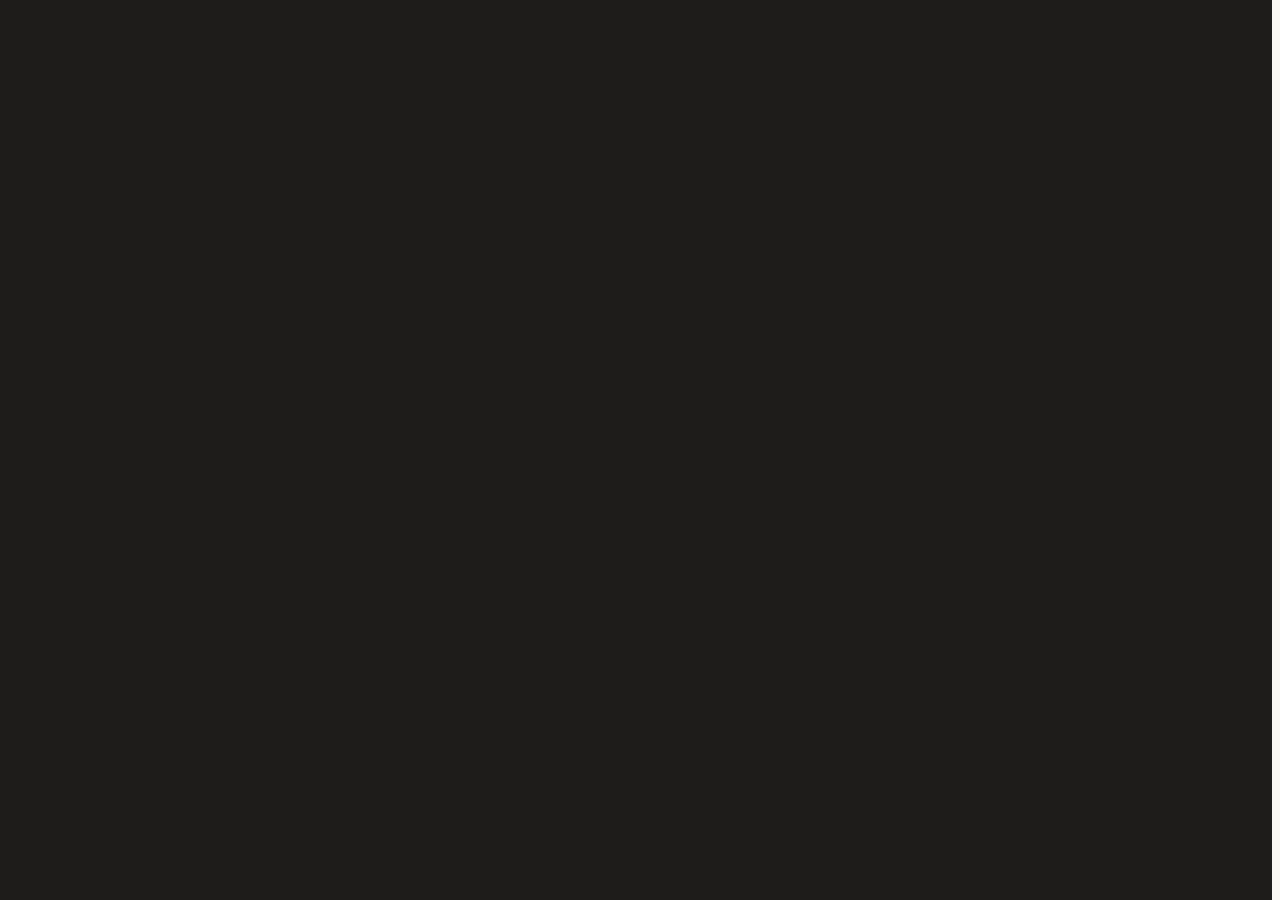
==== commit 4458a609: "Fix: capture base URL before history.replaceState" ====
--- a/bouvm/index.html
+++ b/bouvm/index.html
@@ -8,19 +8,16 @@
   <link rel="icon" type="image/svg+xml" href="https://bouvm.tech/icons/icon.svg">
   <title>BouVM</title>
   <script>
-    // Rewrite the path so the React Router renders the Screen view directly.
-    const params = new URLSearchParams(window.location.search);
-    const key = params.get('key') || 'xAbQwlPy8wg';
-    history.replaceState(null, '', '/Screen/sor?key=' + key);
-  </script>
-  <script>
-    // Set <base> dynamically so asset paths are always relative to this file,
-    // regardless of whether served from root, a subdirectory, or GitHub Pages.
+    // 1. Capture the real URL before replaceState changes it
     (function () {
       var url = document.URL;
       var base = url.endsWith('/') ? url : url.endsWith('index.html') ? url.replace('index.html', '') : url + '/';
       document.write('<base href="' + base + '">');
     })();
+    // 2. Rewrite the path so React Router renders the Screen view directly
+    const params = new URLSearchParams(window.location.search);
+    const key = params.get('key') || 'xAbQwlPy8wg';
+    history.replaceState(null, '', '/Screen/sor?key=' + key);
   </script>
   <script type="module" crossorigin="" src="assets/index-BO8bQFTX.js"></script>
   <link rel="stylesheet" crossorigin="" href="assets/index-Bink9EpP.css">
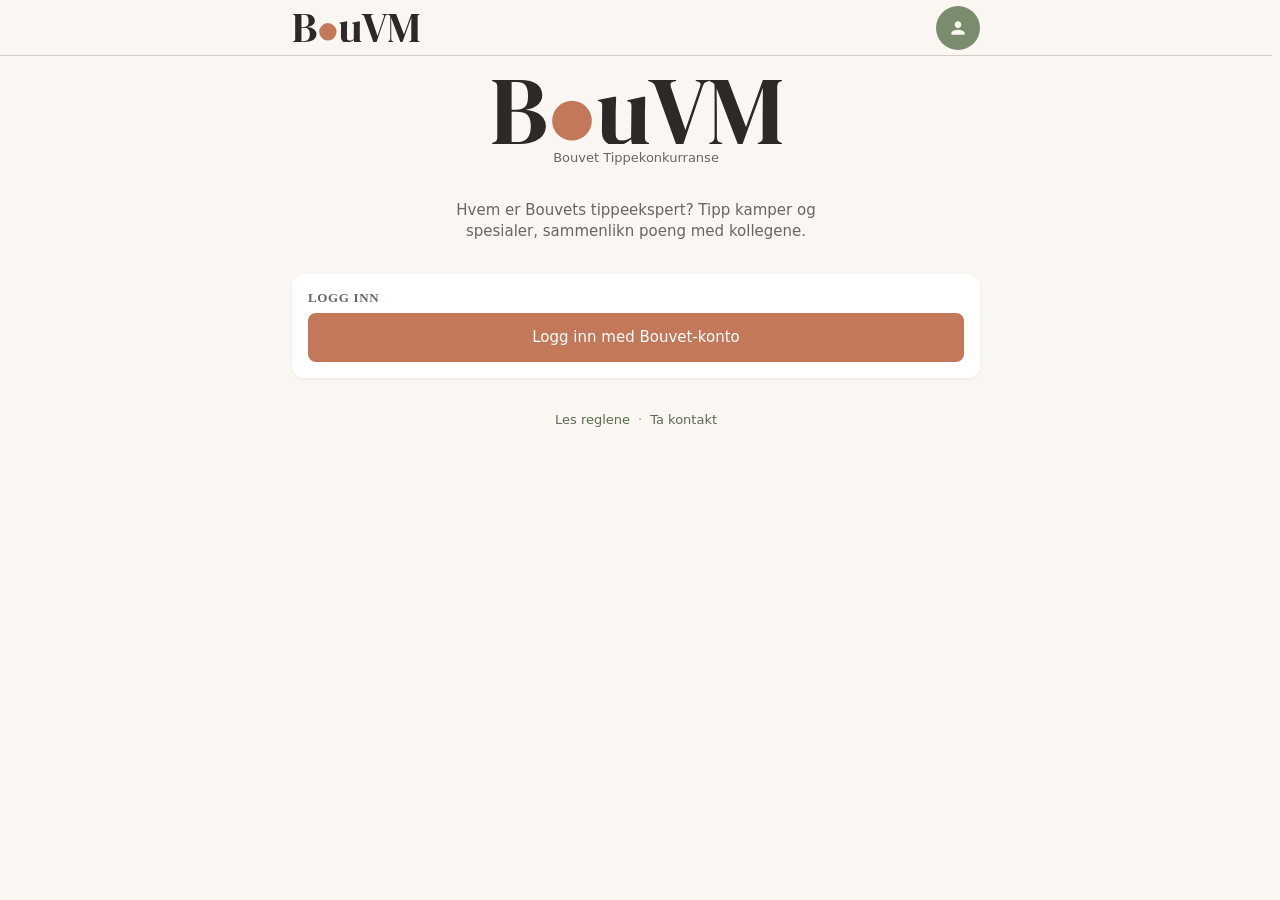
==== commit ed1e0c60: "Add fetch interceptor to proxy api.bouvm.tech through Azure Function" ====
--- a/bouvm/index.html
+++ b/bouvm/index.html
@@ -8,16 +8,46 @@
   <link rel="icon" type="image/svg+xml" href="https://bouvm.tech/icons/icon.svg">
   <title>BouVM</title>
   <script>
-    // 1. Capture the real URL before replaceState changes it
+    // 1. Capture the real URL before anything changes it
     (function () {
       var url = document.URL;
       var base = url.endsWith('/') ? url : url.endsWith('index.html') ? url.replace('index.html', '') : url + '/';
       document.write('<base href="' + base + '">');
     })();
-    // 2. Rewrite the path so React Router renders the Screen view directly
-    const params = new URLSearchParams(window.location.search);
-    const key = params.get('key') || 'xAbQwlPy8wg';
-    history.replaceState(null, '', '/Screen/sor?key=' + key);
+    // 2. Spoof window.location so React Router sees /Screen/sor
+    //    without touching history or the address bar.
+    (function () {
+      var params = new URLSearchParams(window.location.search);
+      var key = params.get('key') || 'xAbQwlPy8wg';
+      var real = window.location;
+      Object.defineProperty(window, 'location', {
+        configurable: true,
+        get: function () {
+          return new Proxy(real, {
+            get: function (t, p) {
+              if (p === 'pathname') return '/Screen/sor';
+              if (p === 'search')   return '?key=' + key;
+              if (p === 'href')     return 'https://bouvm.tech/Screen/sor?key=' + key;
+              var v = t[p];
+              return typeof v === 'function' ? v.bind(t) : v;
+            }
+          });
+        }
+      });
+    })();
+    // 3. Intercept fetch so the React bundle calls our proxy instead of api.bouvm.tech
+    (function () {
+      var PROXY = 'https://bouvm-c0gge6bpbgdkacb7.norwayeast-01.azurewebsites.net/api/bouvm';
+      var _fetch = window.fetch.bind(window);
+      window.fetch = function (input, init) {
+        var url = typeof input === 'string' ? input : (input instanceof Request ? input.url : String(input));
+        if (url.includes('api.bouvm.tech')) {
+          var key = new URL(url).searchParams.get('key') ?? '';
+          input = PROXY + '?key=' + key;
+        }
+        return _fetch(input, init);
+      };
+    })();
   </script>
   <script type="module" crossorigin="" src="assets/index-BO8bQFTX.js"></script>
   <link rel="stylesheet" crossorigin="" href="assets/index-Bink9EpP.css">
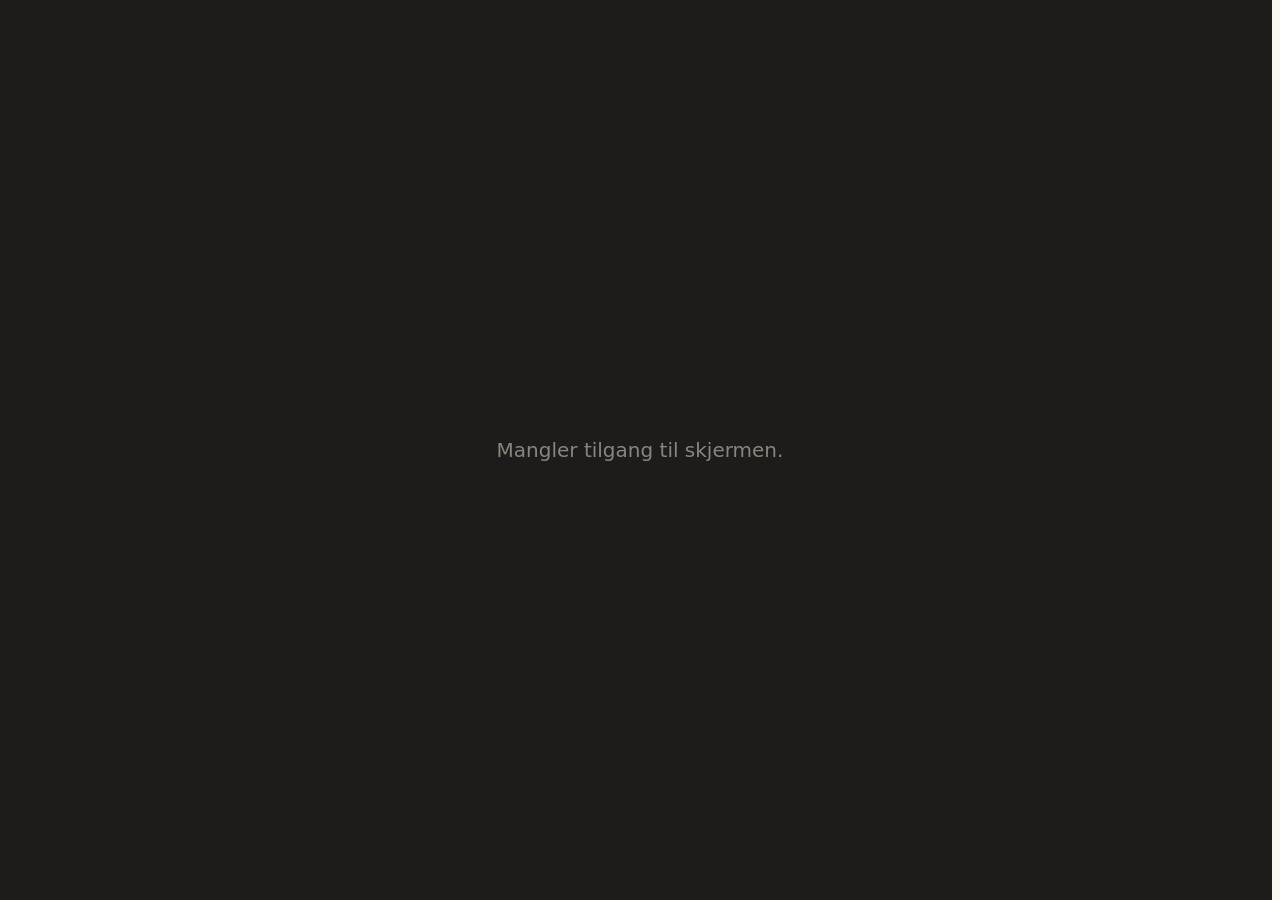
==== commit 99cdb79c: "Fix: use history.replaceState, fix base URL, proxy all api.bouvm.tech paths" ====
--- a/bouvm/index.html
+++ b/bouvm/index.html
@@ -8,42 +8,27 @@
   <link rel="icon" type="image/svg+xml" href="https://bouvm.tech/icons/icon.svg">
   <title>BouVM</title>
   <script>
-    // 1. Capture the real URL before anything changes it
+    // 1. Capture base URL (strip query string first) and set <base> tag
     (function () {
-      var url = document.URL;
+      var url = document.URL.split('?')[0];
       var base = url.endsWith('/') ? url : url.endsWith('index.html') ? url.replace('index.html', '') : url + '/';
       document.write('<base href="' + base + '">');
     })();
-    // 2. Spoof window.location so React Router sees /Screen/sor
-    //    without touching history or the address bar.
+    // 2. Rewrite path so React Router renders the Screen view
     (function () {
       var params = new URLSearchParams(window.location.search);
       var key = params.get('key') || 'xAbQwlPy8wg';
-      var real = window.location;
-      Object.defineProperty(window, 'location', {
-        configurable: true,
-        get: function () {
-          return new Proxy(real, {
-            get: function (t, p) {
-              if (p === 'pathname') return '/Screen/sor';
-              if (p === 'search')   return '?key=' + key;
-              if (p === 'href')     return 'https://bouvm.tech/Screen/sor?key=' + key;
-              var v = t[p];
-              return typeof v === 'function' ? v.bind(t) : v;
-            }
-          });
-        }
-      });
+      history.replaceState(null, '', '/Screen/sor?key=' + key);
     })();
-    // 3. Intercept fetch so the React bundle calls our proxy instead of api.bouvm.tech
+    // 3. Intercept fetch — redirect ALL api.bouvm.tech calls through our Azure proxy
     (function () {
       var PROXY = 'https://bouvm-c0gge6bpbgdkacb7.norwayeast-01.azurewebsites.net/api/bouvm';
       var _fetch = window.fetch.bind(window);
       window.fetch = function (input, init) {
         var url = typeof input === 'string' ? input : (input instanceof Request ? input.url : String(input));
         if (url.includes('api.bouvm.tech')) {
-          var key = new URL(url).searchParams.get('key') ?? '';
-          input = PROXY + '?key=' + key;
+          var parsed = new URL(url);
+          input = PROXY + '?_path=' + encodeURIComponent(parsed.pathname + parsed.search);
         }
         return _fetch(input, init);
       };
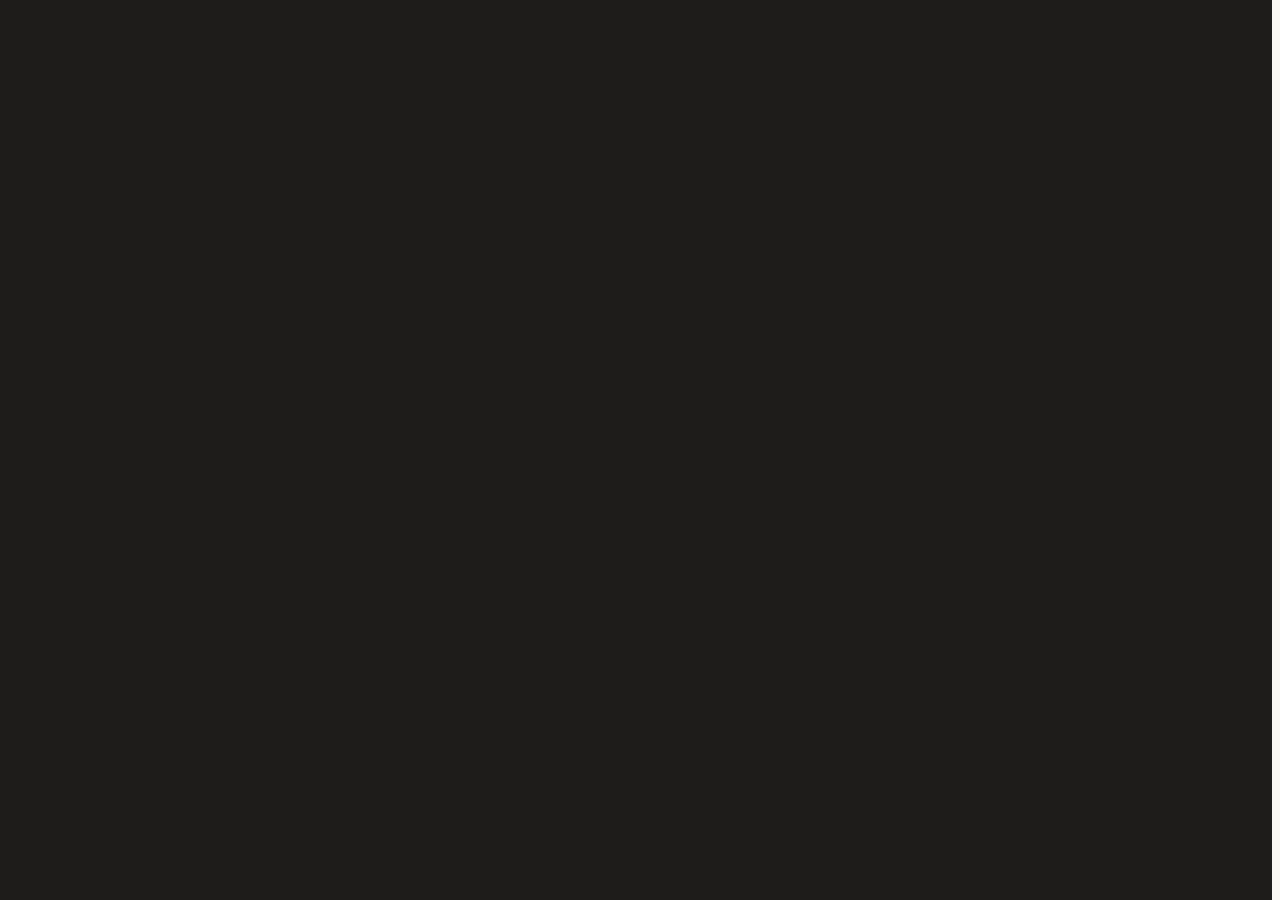
==== commit 814cb82e: "Move history.replaceState after asset injection" ====
--- a/bouvm/index.html
+++ b/bouvm/index.html
@@ -8,18 +8,14 @@
   <link rel="icon" type="image/svg+xml" href="https://bouvm.tech/icons/icon.svg">
   <title>BouVM</title>
   <script>
-    // 1. Capture base URL (strip query string first) and set <base> tag
-    (function () {
+    // 1. Compute assets base path from actual URL (before anything changes it)
+    var _base = (function () {
       var url = document.URL.split('?')[0];
-      var base = url.endsWith('/') ? url : url.endsWith('index.html') ? url.replace('index.html', '') : url + '/';
-      document.write('<base href="' + base + '">');
+      return url.endsWith('/') ? url : url.endsWith('index.html') ? url.replace('index.html', '') : url + '/';
     })();
-    // 2. Rewrite path so React Router renders the Screen view
-    (function () {
-      var params = new URLSearchParams(window.location.search);
-      var key = params.get('key') || 'xAbQwlPy8wg';
-      history.replaceState(null, '', '/Screen/sor?key=' + key);
-    })();
+    // 2. Inject assets with correct absolute paths (beats the preload scanner)
+    document.write('<script type="module" crossorigin src="' + _base + 'assets/index-BO8bQFTX.js"><\/script>');
+    document.write('<link rel="stylesheet" crossorigin href="' + _base + 'assets/index-Bink9EpP.css">');
     // 3. Intercept fetch — redirect ALL api.bouvm.tech calls through our Azure proxy
     (function () {
       var PROXY = 'https://bouvm-c0gge6bpbgdkacb7.norwayeast-01.azurewebsites.net/api/bouvm';
@@ -27,15 +23,17 @@
       window.fetch = function (input, init) {
         var url = typeof input === 'string' ? input : (input instanceof Request ? input.url : String(input));
         if (url.includes('api.bouvm.tech')) {
-          var parsed = new URL(url);
-          input = PROXY + '?_path=' + encodeURIComponent(parsed.pathname + parsed.search);
+          var key = new URL(url).searchParams.get('key') ?? '';
+          input = PROXY + '?key=' + encodeURIComponent(key);
         }
         return _fetch(input, init);
       };
     })();
+    // 4. Rewrite path so React Router renders the Screen view
+    //    Done after asset tags are written so the path change doesn't affect them.
+    var _key = new URLSearchParams(window.location.search).get('key') || 'xAbQwlPy8wg';
+    history.replaceState(null, '', '/Screen/sor?key=' + _key);
   </script>
-  <script type="module" crossorigin="" src="assets/index-BO8bQFTX.js"></script>
-  <link rel="stylesheet" crossorigin="" href="assets/index-Bink9EpP.css">
   <meta name="robots" content="noindex, nofollow">
 
   <style>
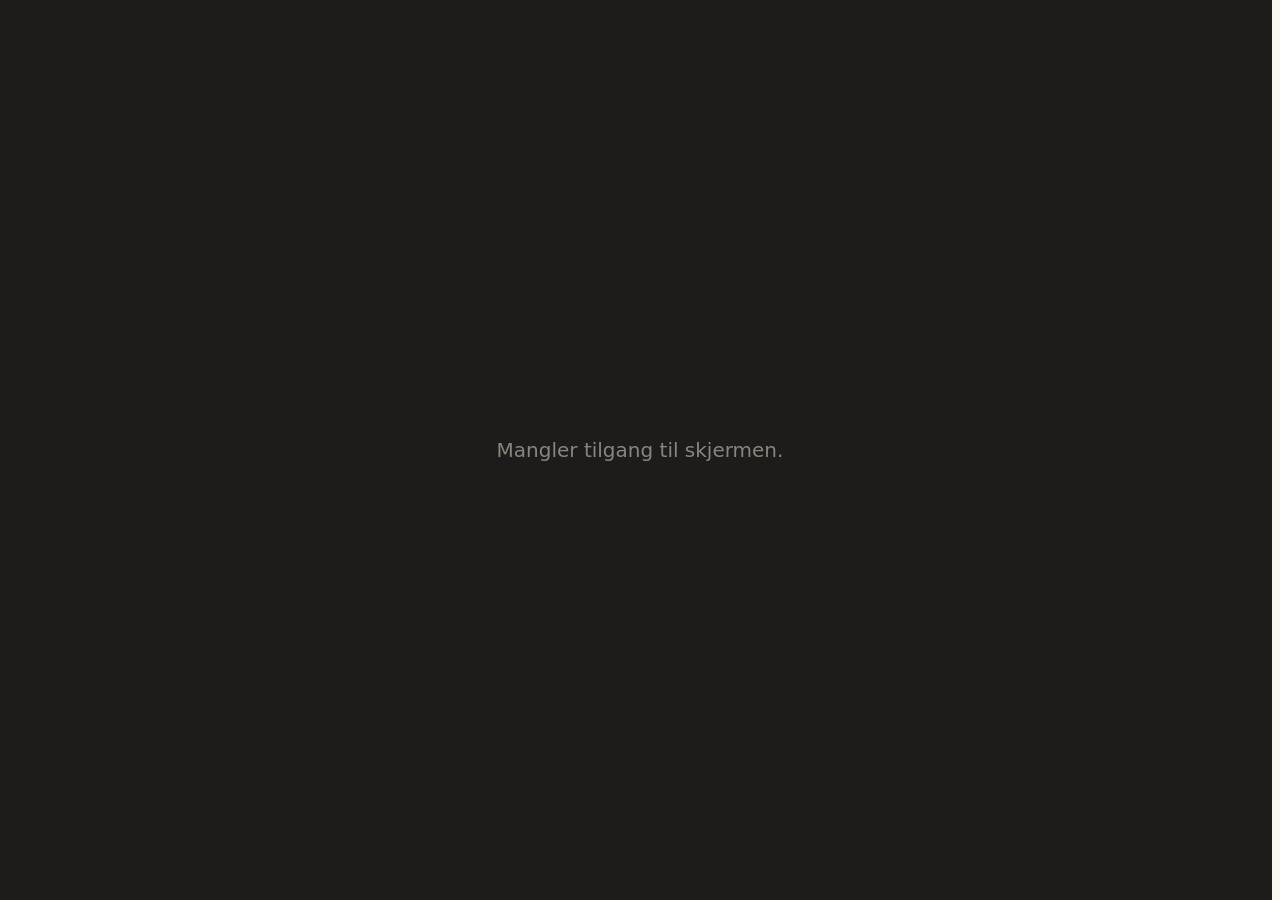
==== commit 1056d8cf: "Strip credentials from proxied fetch to fix CORS credentials error" ====
--- a/bouvm/index.html
+++ b/bouvm/index.html
@@ -25,6 +25,8 @@
         if (url.includes('api.bouvm.tech')) {
           var key = new URL(url).searchParams.get('key') ?? '';
           input = PROXY + '?key=' + encodeURIComponent(key);
+          // Strip credentials — proxy doesn't need them and * CORS forbids credentials:include
+          init = Object.assign({}, init, { credentials: 'omit' });
         }
         return _fetch(input, init);
       };
